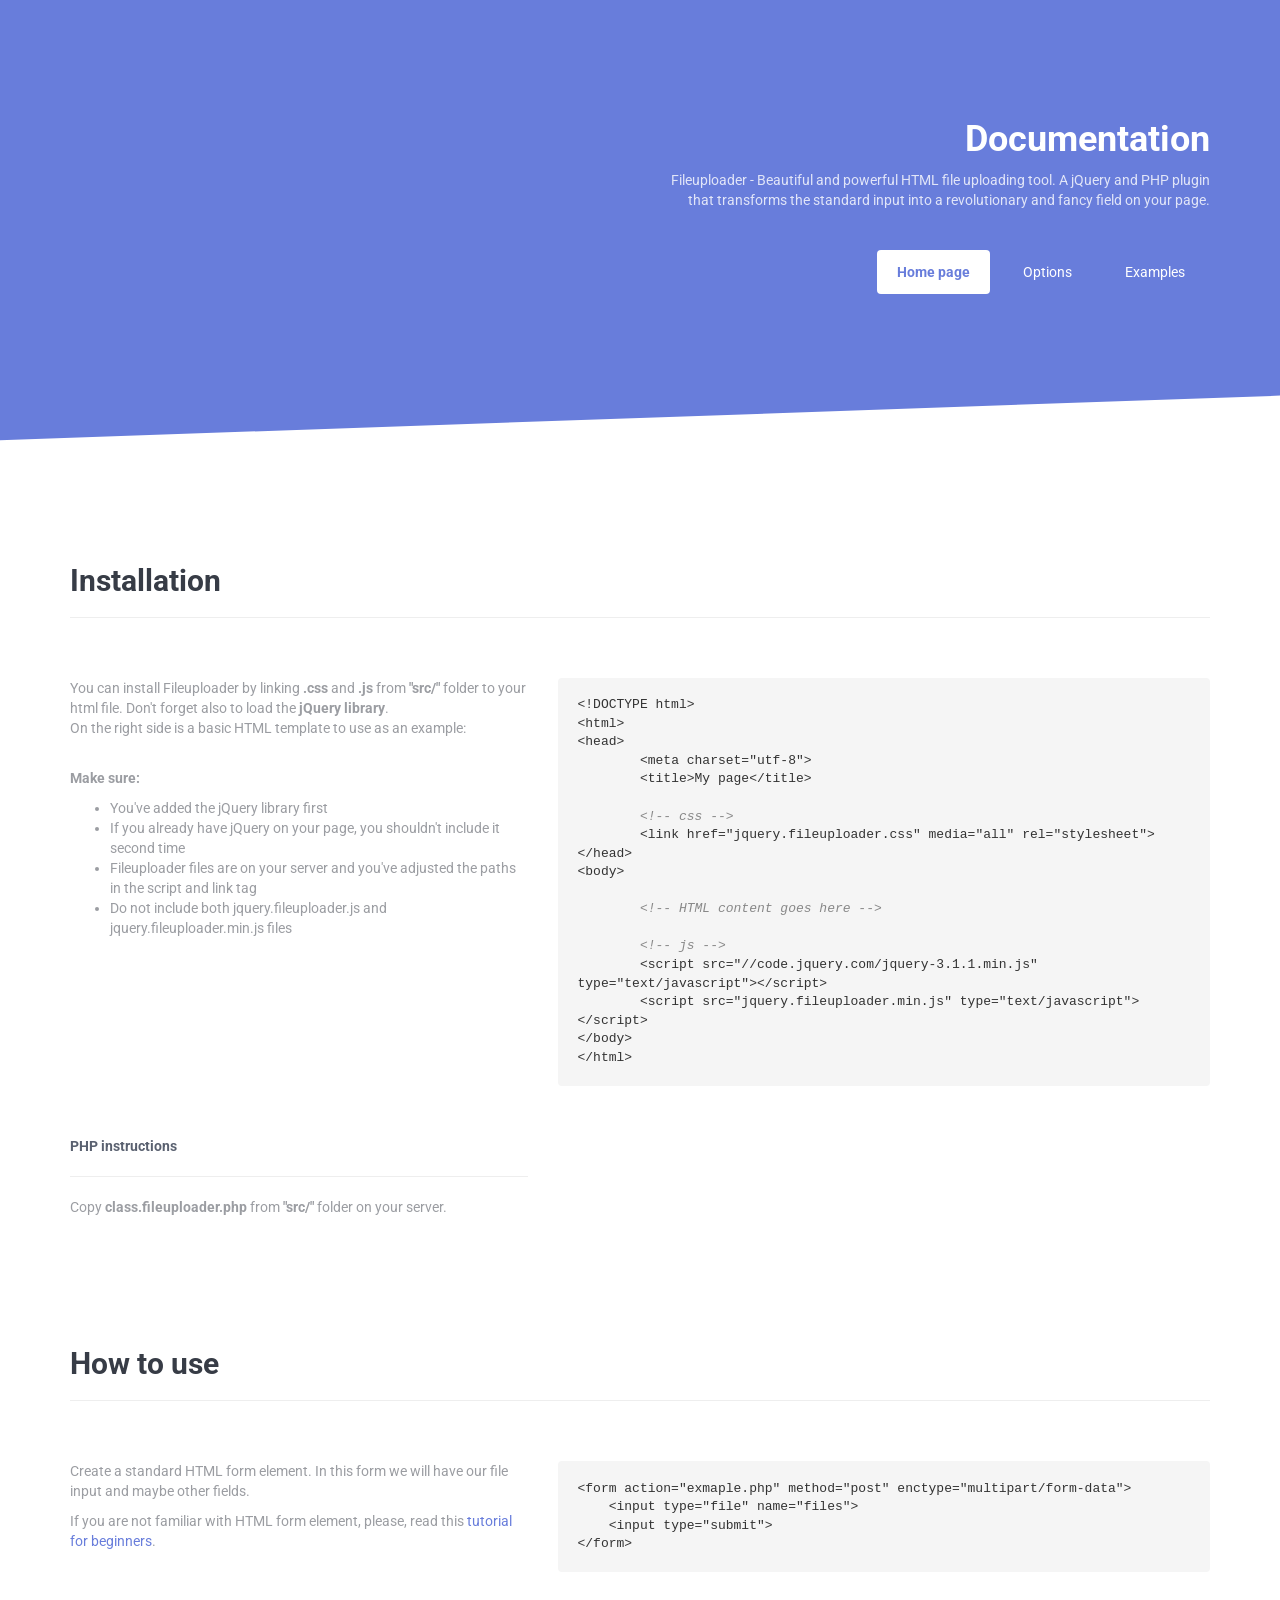
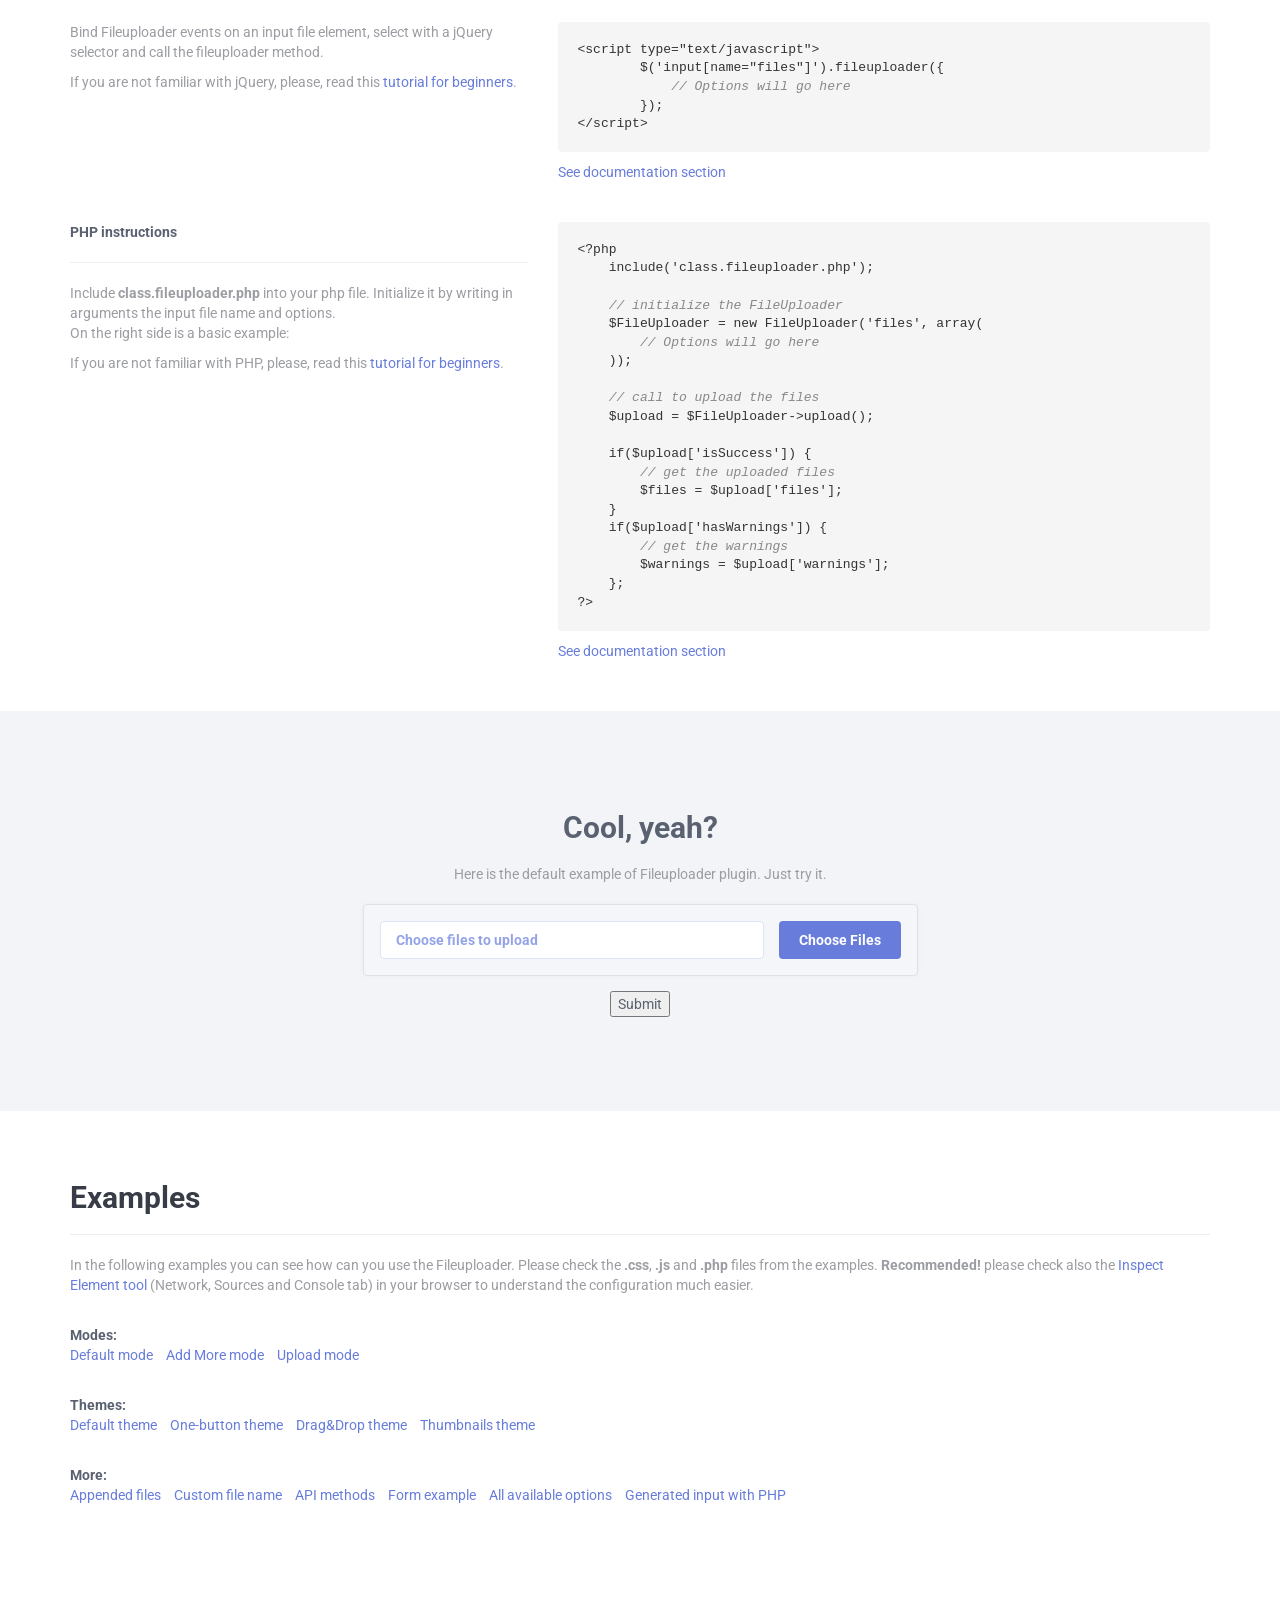
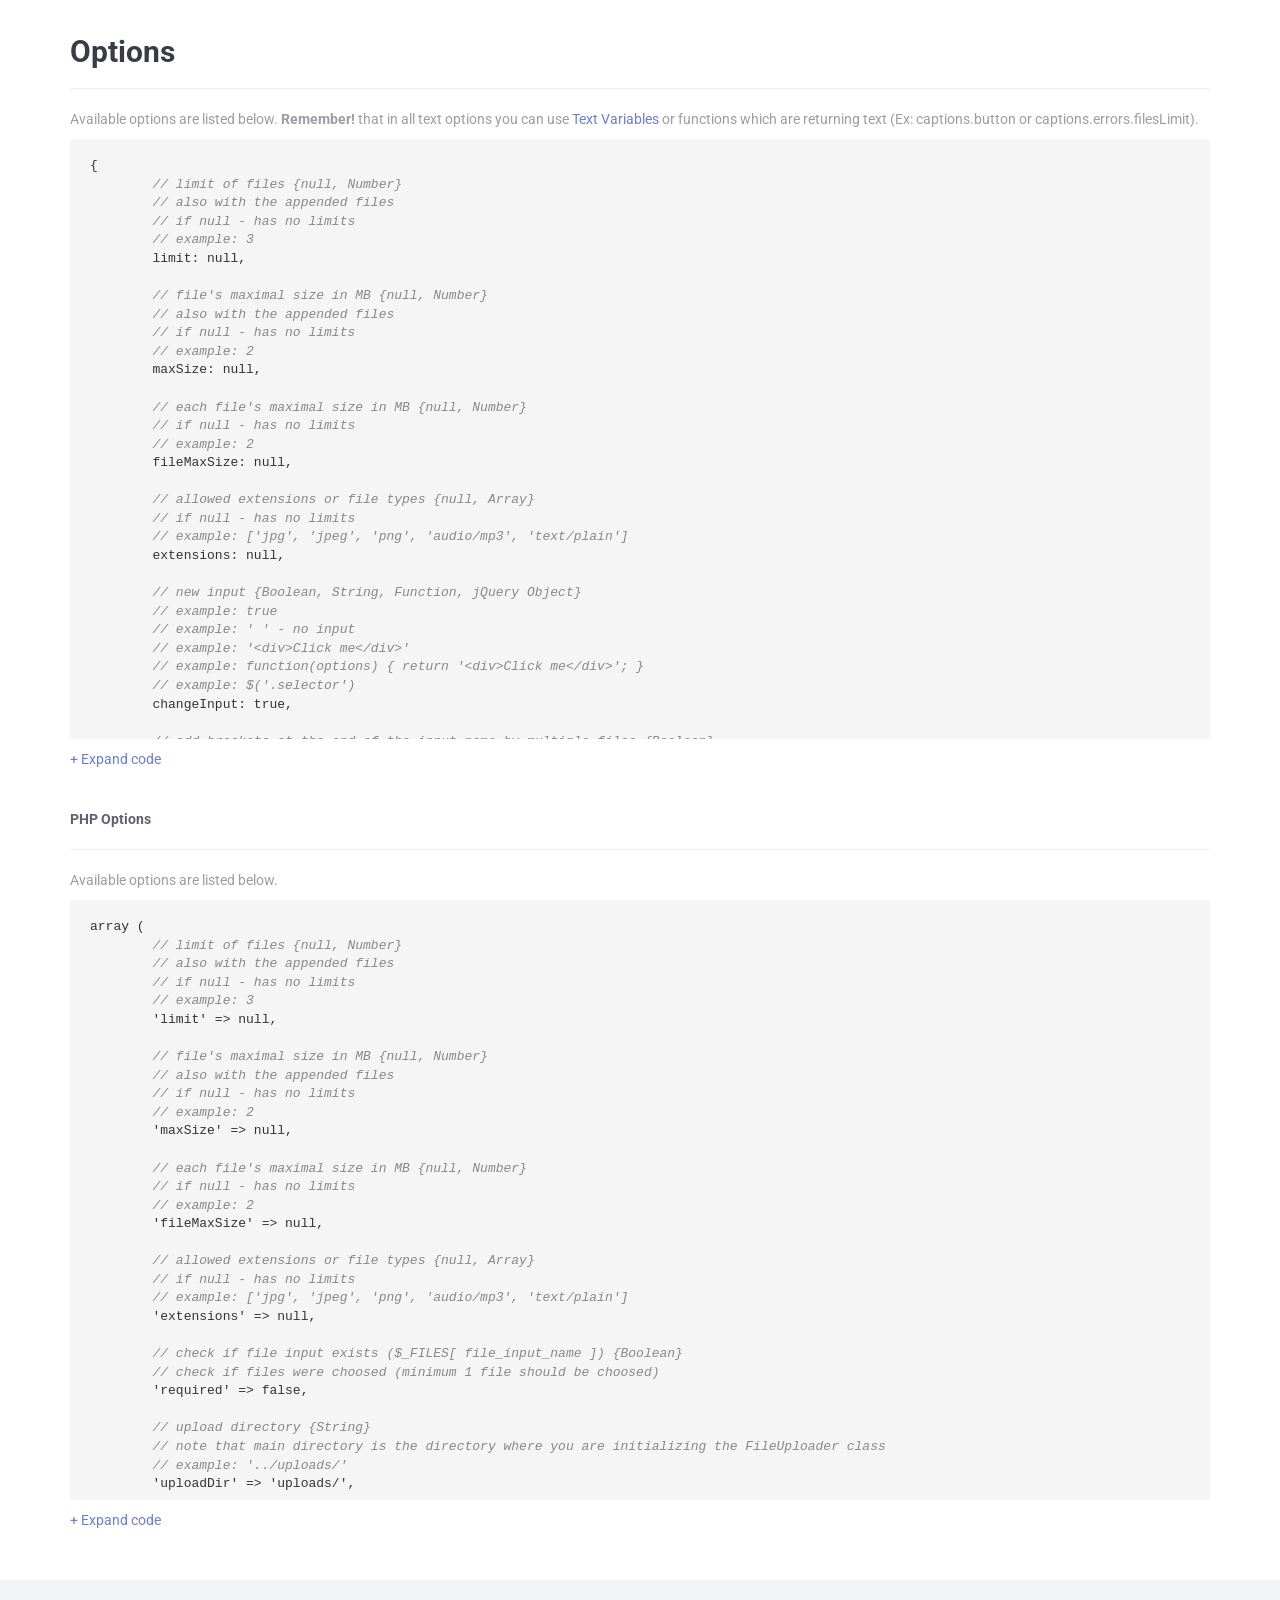
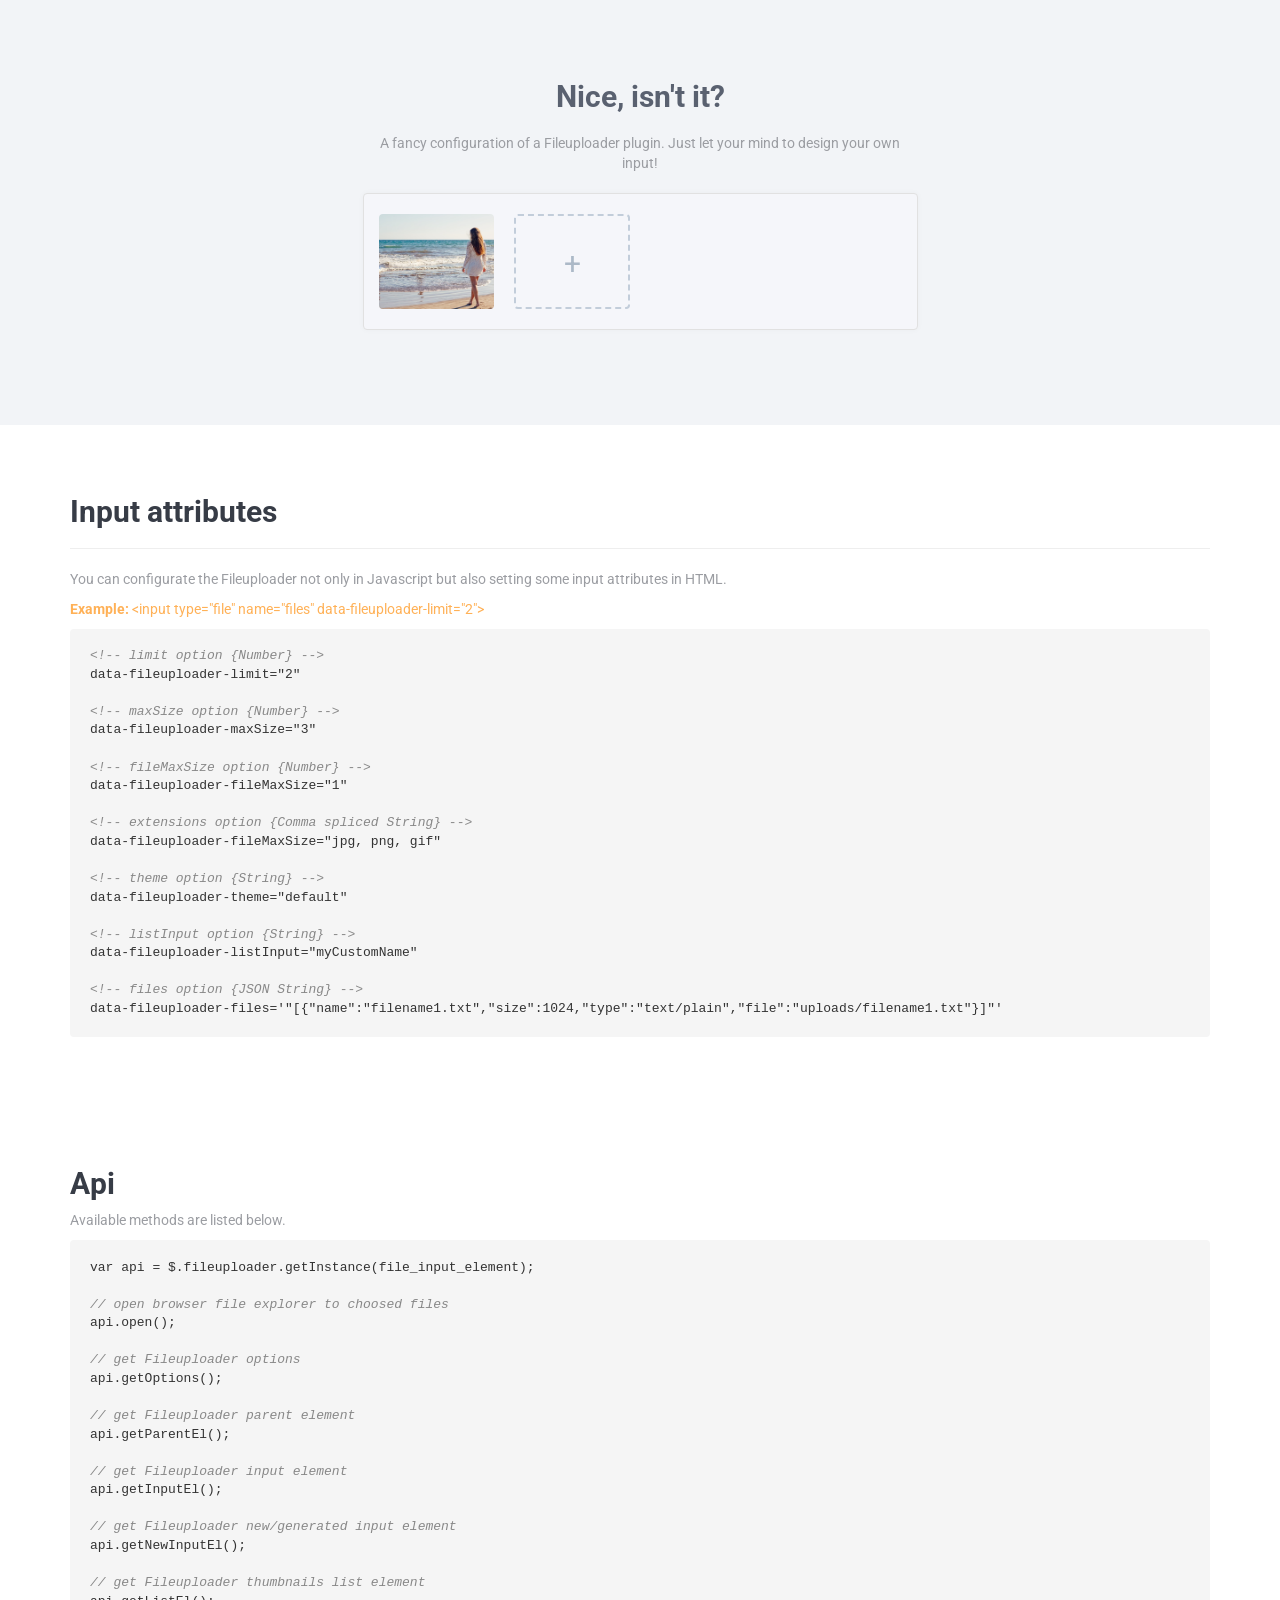
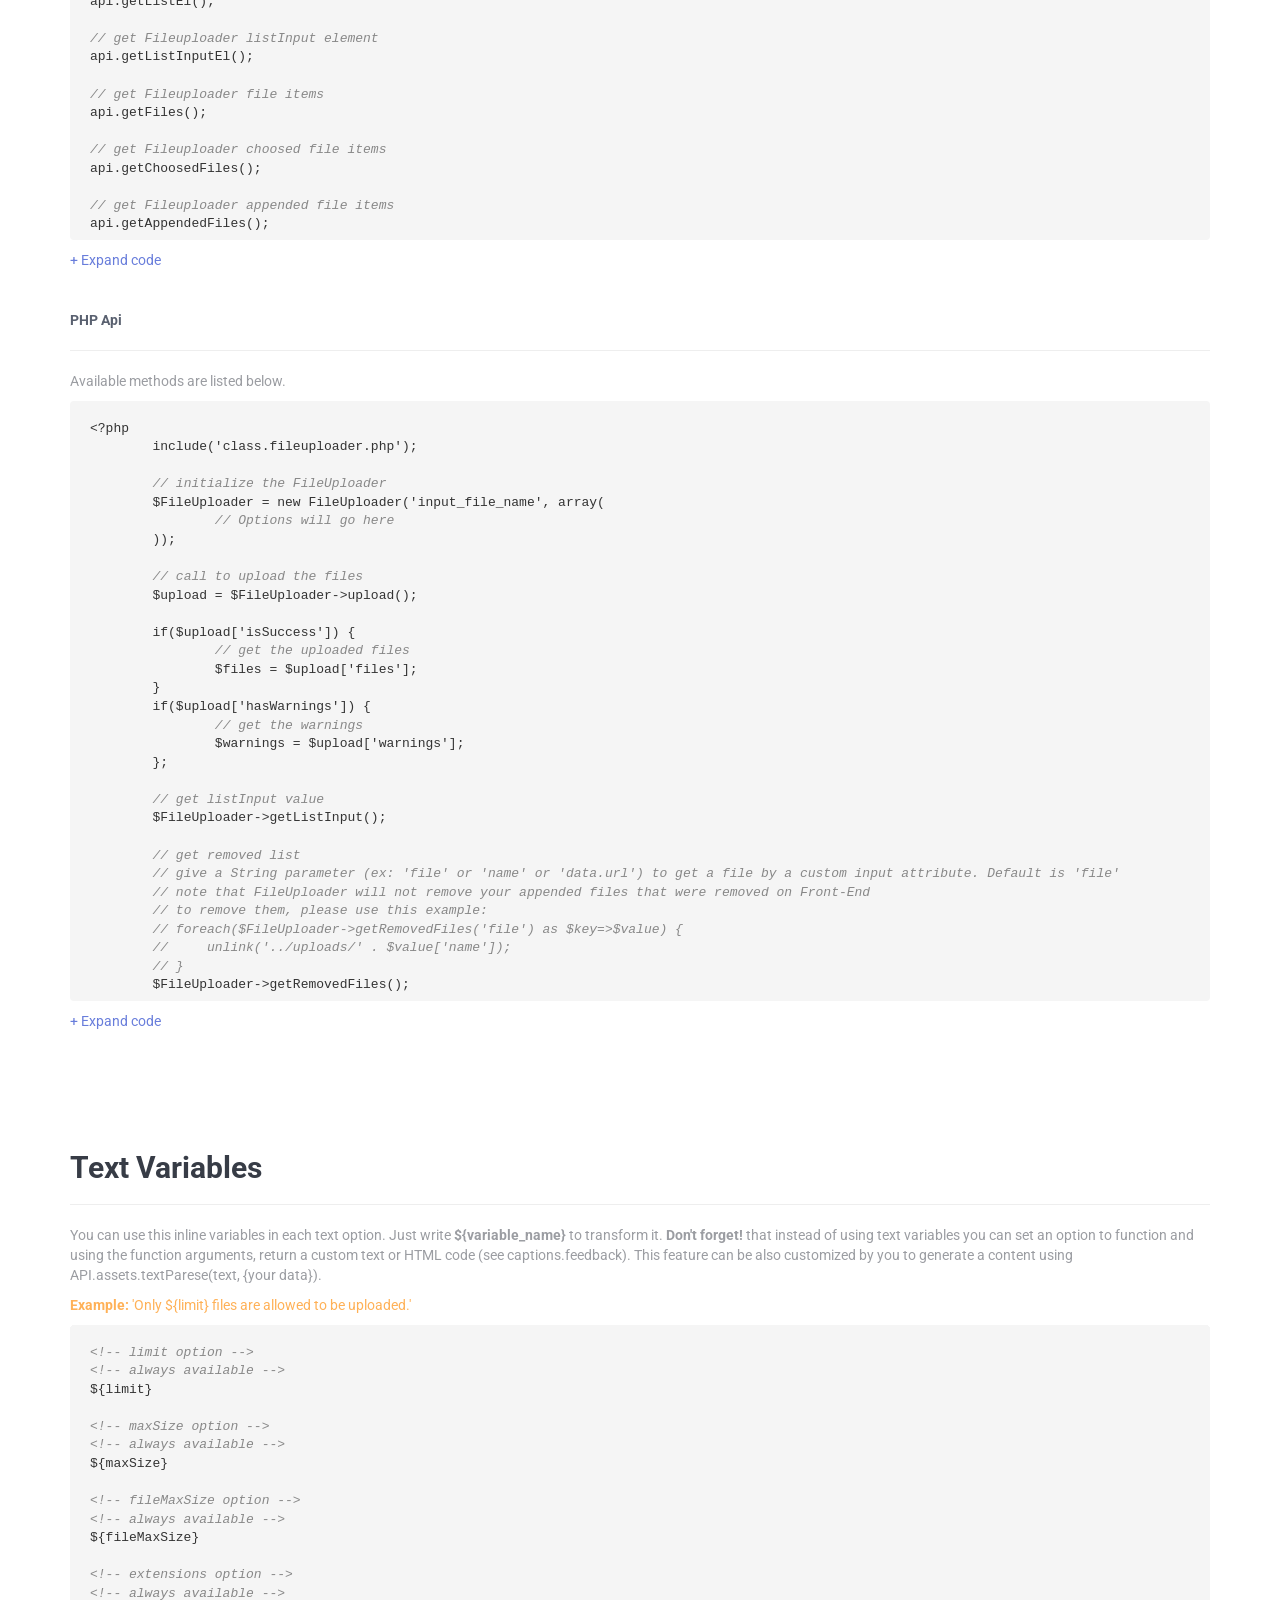
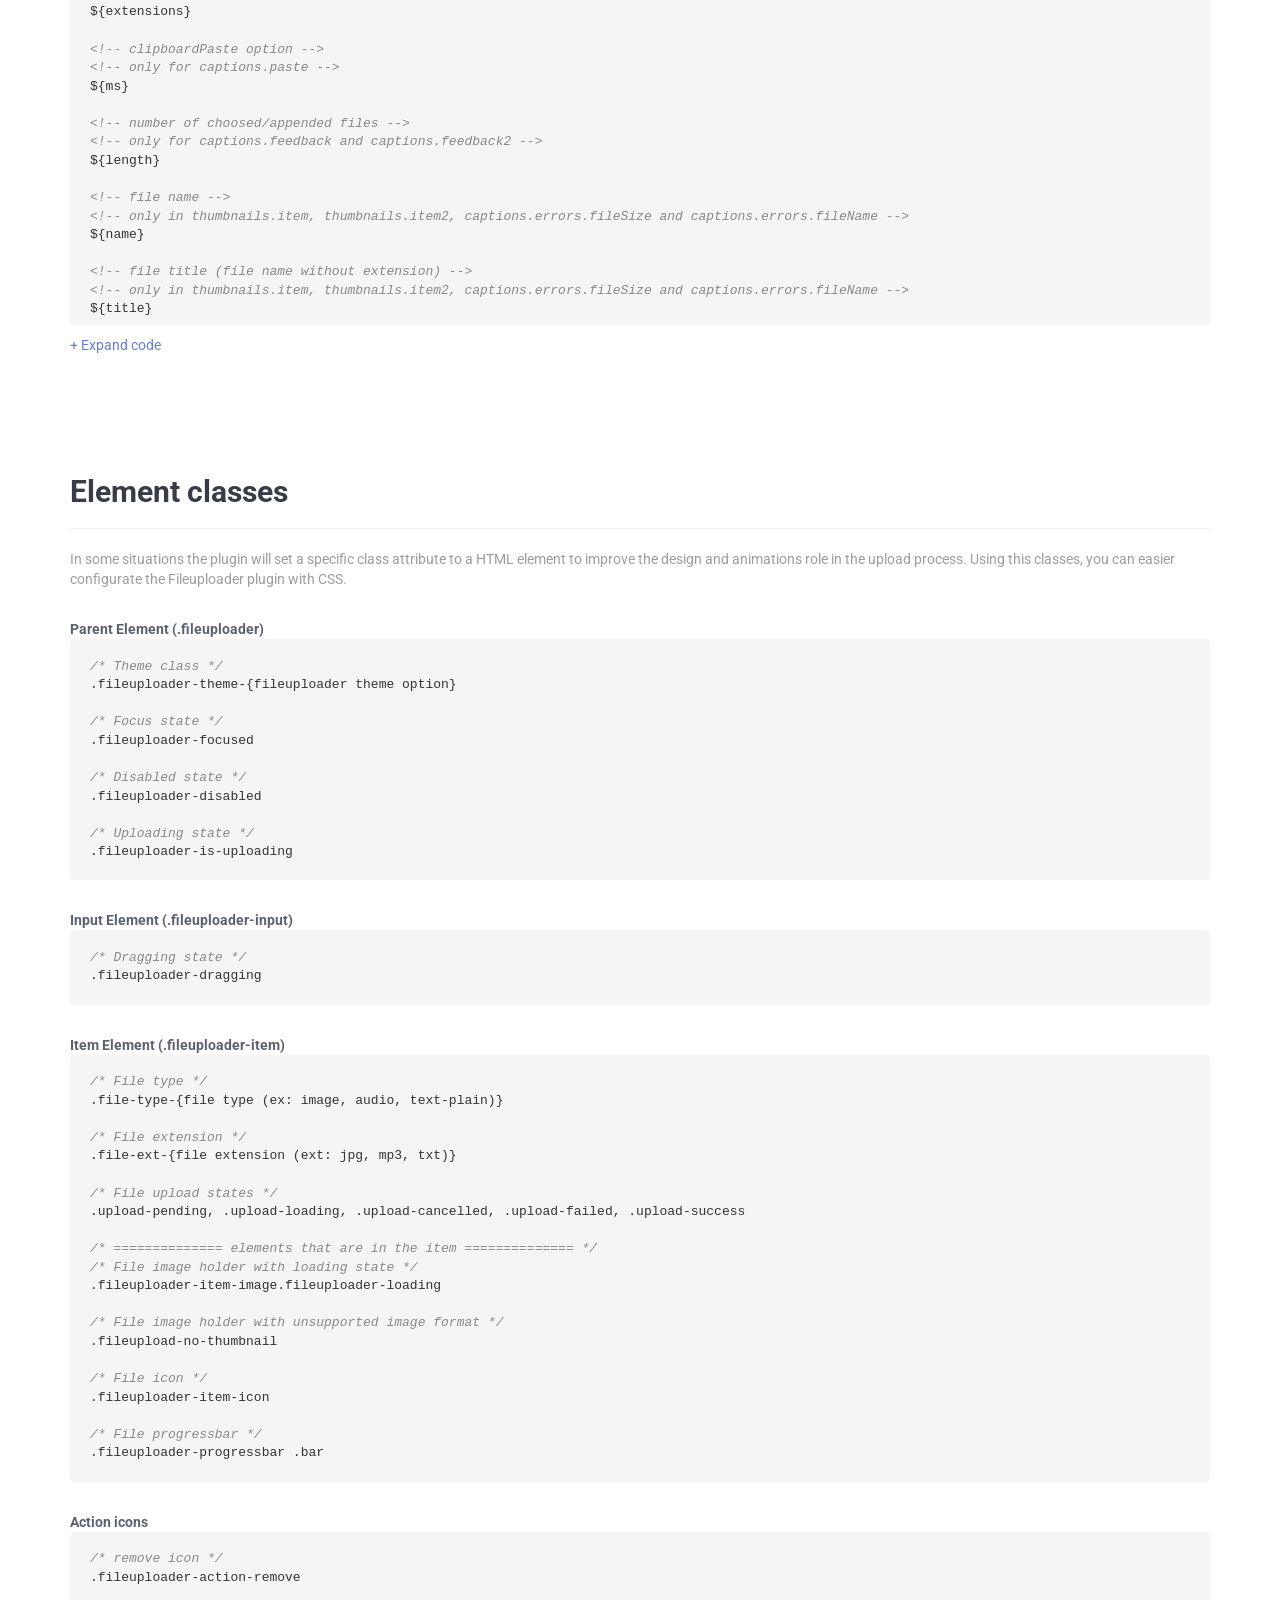
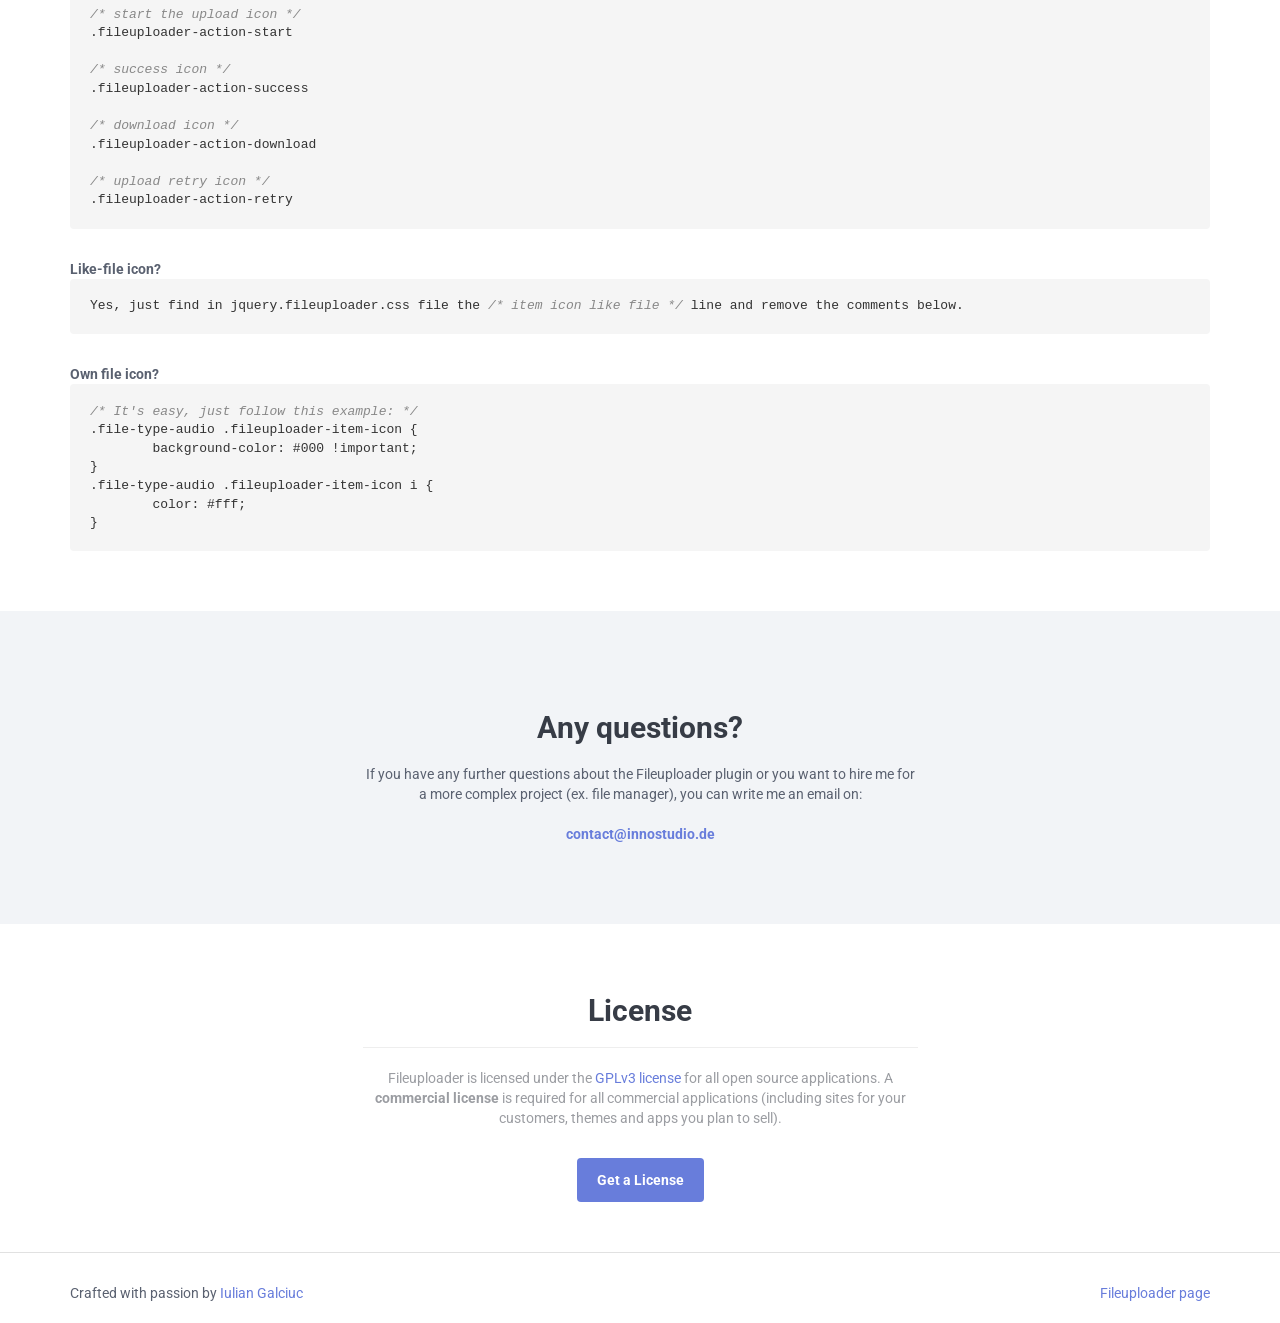
==== documentation.html @ 7d4314e0 "Initial commit v1.0" ====
<!DOCTYPE>
<html lang="en">
	<head>
		<meta http-equiv="Content-Type" content="text/html; charset=utf-8" />
		<title>Documentation - Fileuploader</title>

		<!-- Google Fonts -->
		<link href="https://fonts.googleapis.com/css?family=Roboto:400,700" rel="stylesheet">
		
		<!-- styles -->
        <link rel="stylesheet" href="https://maxcdn.bootstrapcdn.com/bootstrap/3.3.7/css/bootstrap.min.css" integrity="sha384-BVYiiSIFeK1dGmJRAkycuHAHRg32OmUcww7on3RYdg4Va+PmSTsz/K68vbdEjh4u" crossorigin="anonymous">
		<link href="src/jquery.fileuploader.css" media="all" rel="stylesheet">
		<link href="examples/drag-drop/css/jquery.fileuploader-theme-dragdrop.css" media="all" rel="stylesheet">
		<link href="examples/thumbnails/css/jquery.fileuploader-theme-thumbnails.css" media="all" rel="stylesheet">

		<style>
			body {
                font-family: 'Roboto', sans-serif;
				font-size: 14px;
				color: #5a6170;
				background-color: #fff;
			}
			
			a,
			a:visited {
				color: #687ddb;
			}
			a:hover,
			a:focus {
				color: #4d61bb;
			}
			pre {
                border: none;
                padding: 0 20px;
				word-break: break-word;
				max-height: 600px;
            }
			pre i {
				color: #888;
			}
			.text-danger {
				color: #F26175;
			}
			.text-warning {
				color: #FFB157;
			}
            .button,
            .button:visited,
            .button:focus {
                display: inline-block;
                background: #687ddb;
                color: #fff;
                font-weight: bold;
                border-radius: 4px;
                padding: 12px 20px;
                cursor: pointer;
                border: none;
                outline: 0;
                text-decoration: none;
                -webkit-transition: all .2s ease-out;
                transition: all .2s ease-out;
            }
            .button:hover {
                background: #7b90ef;
                color: #fff;
                text-decoration: none;
            }
            .button:active {
                background: #687ddb;
                box-shadow: inset 0 1px 6px rgba(0, 0, 0, 0.1);
            }
            .button.outline,
            .button.outline:focus {
                color: #687ddb;
                background: none;
                font-weight: normal;
            }
            .button.outline:hover {
                color: #7b90ef;
                text-decoration: underline;
            }
            .button.outline:active {
                 box-shadow: none;
            }
            .fileuploader {
                border: 1px solid #e1e1e1;
                box-shadow: 0 0 6px rgba(0,0,0,.03);
            }
            
			/* content */
            .header {
                position: relative;
                text-align: center;
                padding: 100px 0 120px 0;
                margin-bottom: 40px;
                overflow: hidden;
                color: #fff;
            }
            .header .row {
                position: relative;
                z-index: 2;
            }
            .header:after {
                content: '';
                position: absolute;
                top: -100px;
                left: -50px;
                width: 2400px;
                height: 500px;
                transform: rotate(-2deg);
                background: #f4f6f9;
                background: #687ddb;
            }
            .header h1 {
                font-weight: bold;
            }
            .header p {
                color: rgba(255,255,255,0.8);
            }
            .header p a {
                color: #fff;
                text-decoration: underline;
            }
            .header ul.list-inline {
                margin: 40px 0;
            }
            .header .button {
                color: #687ddb;
                background: #fff;
            }
            .header .button.outline {
                color: #fff;
                background: none;
            }
            
            .page-section {
                padding-top: 50px;
				padding-bottom: 50px;
            }
			.page-section .row + .row {
				margin-top: 40px;
			}
            .page-section h2 {
                font-weight: bold;
                color: #373c46;
            }
			.text {
                color: #9b9da2;
            }
			
			.bg-area {
				padding: 80px 0;
				background: #f2f4f7;
			}
			.bg-area h2 {
				font-weight: bold;
			}
			.bg-area p {
				margin: 20px 0;	
			}
			
			.footer {
				padding: 30px 0 20px 0;
                border-top: 1px solid #e1e1e1;
			}
		</style>
	</head>

	<body>
		<div class="header">
			<div class="container">
				<div class="row">
					<div class="col-md-6 col-md-offset-6 text-right">
						<h1>Documentation</h1>
						<p>Fileuploader - Beautiful and powerful HTML file uploading tool. A jQuery and PHP plugin that transforms the standard input into a revolutionary and fancy field on your page.</p>
						<ul class="list-inline">
							<li><a href="http://innostudio.de/fileuploader/" class="button">Home page</a></li>
							<li><a href="#documentation" class="button outline">Options</a></li>
							<li><a href="#examples" class="button outline">Examples</a></li>
						</ul>
					</div>
				</div>
			</div>
		</div>
        
        <!-- installation -->
        <div id="installation" class="container page-section">
            <div class="row">
                <div class="col-md-12">
                    <h2>Installation</h2>
                    <hr>
                </div>
            </div>
            <div class="row">
                <div class="col-md-5">
					<div class="text">
                    	<p>You can install Fileuploader by linking <b>.css</b> and <b>.js</b> from <b>"src/"</b> folder to your html file. Don't forget also to load the <b>jQuery library</b>.<br>On the right side is a basic HTML template to use as an example:</p>
						<br>
						<p><b>Make sure:</b></p>
						<ul>
							<li>You've added the jQuery library first</li>
							<li>If you already have jQuery on your page, you shouldn't include it second time</li>
							<li>Fileuploader files are on your server and you've adjusted the paths in the script and link tag</li>
							<li>Do not include both jquery.fileuploader.js and jquery.fileuploader.min.js files</li>
						</ul>
					</div>
                </div>
                <div class="col-md-7">
                    <pre>
						<code>
&lt;!DOCTYPE html>
&lt;html>
&lt;head>
	&lt;meta charset="utf-8">
  	&lt;title>My page&lt;/title>

	<i>&lt;!-- css --></i>
  	&lt;link href="jquery.fileuploader.css" media="all" rel="stylesheet">
&lt;/head>
&lt;body>

  	<i>&lt;!-- HTML content goes here --></i>

  	<i>&lt;!-- js --></i>
  	&lt;script src="//code.jquery.com/jquery-3.1.1.min.js" type="text/javascript">&lt;/script>
  	&lt;script src="jquery.fileuploader.min.js" type="text/javascript">&lt;/script>
&lt;/body>
&lt;/html></code>
                    </pre>
                </div>
            </div>
			<div class="row">
				<div class="col-md-5">
					<b>PHP instructions</b>
					<hr>
					<div class="text">
						<p>Copy <b>class.fileuploader.php</b> from <b>"src/"</b> folder on your server.</p>
					</div>
				</div>
				<div class="col-md-7">
					
				</div>
			</div>
        </div>
		
		<!-- how to use -->
        <div id="how_to_use" class="container page-section">
            <div class="row">
                <div class="col-md-12">
                    <h2>How to use</h2>
					<hr>
                </div>
            </div>
            <div class="row">
                <div class="col-md-5">
					<div class="text">
						<p>Create a standard HTML form element. In this form we will have our file input and maybe other fields.</p>
						<p>If you are not familiar with HTML form element, please, read this <a href="https://www.w3schools.com/tags/tag_form.asp" class="underlined" target="_blank">tutorial for beginners</a>.</p>
					</div>
				</div>
				<div class="col-md-7">
                    <pre>
						<code>
&lt;form action="exmaple.php" method="post" enctype="multipart/form-data">
    &lt;input type="file" name="files">
    &lt;input type="submit">
&lt;/form></code>
					</pre>
				</div>
			</div>
			<div class="row">
                <div class="col-md-5">
					<div class="text">
						<p>Bind Fileuploader events on an input file element, select with a jQuery selector and call the fileuploader method.</p>
						<p>If you are not familiar with jQuery, please, read this <a href="http://learn.jquery.com/about-jquery/how-jquery-works/" class="underlined" target="_blank">tutorial for beginners</a>.</p>
					</div>
				</div>
				<div class="col-md-7">
                    <pre>
						<code>
&lt;script type="text/javascript">
	$('input[name="files"]').fileuploader({
            <i>// Options will go here</i>
	});
&lt;/script></code>
					</pre>
					<a href="#documentation">See documentation section</a>
				</div>
			</div>
			<div class="row">
				<div class="col-md-5">
                    <b>PHP instructions</b>
                    <hr>
					<div class="text">
						<p>Include <b>class.fileuploader.php</b> into your php file. Initialize it by writing in arguments the input file name and options.<br>On the right side is a basic example:</p>
                        <p>If you are not familiar with PHP, please, read this <a href="http://php.net/manual/en/tutorial.forms.php" class="underlined" target="_blank">tutorial for beginners</a>.</p>
					</div>
				</div>
				<div class="col-md-7">
					<pre>
						<code>
&lt;?php
    include('class.fileuploader.php');
	
    <i>// initialize the FileUploader</i>
    $FileUploader = new FileUploader('files', array(
        <i>// Options will go here</i>
    ));
	
    <i>// call to upload the files</i>
    $upload = $FileUploader->upload();
	
    if($upload['isSuccess']) {
        <i>// get the uploaded files</i>
        $files = $upload['files'];
    }
    if($upload['hasWarnings']) {
        <i>// get the warnings</i>
        $warnings = $upload['warnings'];
    };
?></code>
					</pre>
					<a href="#php-documentation">See documentation section</a>
				</div>
			</div>
		</div>
		
		<div class="bg-area">
			<div class="container">
				<div class="row">
					<div class="col-md-6 col-md-offset-3 text-center">
						<h2>Cool, yeah?</h2>
						<div class="text">
							<p>Here is the default example of Fileuploader plugin. Just try it.</p>
						</div>
                        <form action="examples/default/php/form_upload.php" method="post" enctype="multipart/form-data">
                            <input type="file" name="files" id="fileuploader2">
                            <input type="submit">
                        </form>
					</div>
				</div>
			</div>
		</div>
		
		<!-- examples -->
        <div id="examples" class="container page-section">
            <div class="row">
                <div class="col-md-12">
                    <h2>Examples</h2>
					<hr>
					<div class="text">
						<p>In the following examples you can see how can you use the Fileuploader. Please check the <b>.css</b>, <b>.js</b> and <b>.php</b> files from the examples. <b>Recommended!</b> please check also the <a href="https://www.google.de/search?q=Inspect+Element+tool" target="_blank">Inspect Element tool</a> (Network, Sources and Console tab) in your browser to understand the configuration much easier.</p>
					</div>
					
					<br>
					<b>Modes:</b>
					<ul class="list-inline">
						<li><a href="examples/default/" target="_blank">Default mode</a></li>
						<li><a href="examples/add-more/" target="_blank">Add More mode</a></li>
						<li><a href="examples/drag-drop/" target="_blank">Upload mode</a></li>
					</ul>
					
					<br>
					<b>Themes:</b>
					<ul class="list-inline">
						<li><a href="examples/default/" target="_blank">Default theme</a></li>
						<li><a href="examples/one-button/" target="_blank">One-button theme</a></li>
						<li><a href="examples/drag-drop/" target="_blank">Drag&amp;Drop theme</a></li>
						<li><a href="examples/thumbnails/" target="_blank">Thumbnails theme</a></li>
					</ul>
					
					<br>
					<b>More:</b>
					<ul class="list-inline">
						<li><a href="examples/appended-files/" target="_blank">Appended files</a></li>
						<li><a href="examples/default-upload/" target="_blank">Custom file name</a></li>
						<li><a href="examples/api/" target="_blank">API methods</a></li>
						<li><a href="examples/page-form/" target="_blank">Form example</a></li>
						<li><a href="examples/options/" target="_blank">All available options</a></li>
						<li><a href="examples/php-generated-input/" target="_blank">Generated input with PHP</a></li>
					</ul>
				</div>
			</div>
		</div>
		
		<!-- options -->
		<div id="documentation" class="container page-section">
            <div class="row">
                <div class="col-md-12">
					<h2>Options</h2>
					<hr>
					<div class="text">
						<p>Available options are listed below. <b>Remember!</b> that in all text options you can use <a href="#variables">Text Variables</a> or functions which are returning text (Ex: captions.button or captions.errors.filesLimit).</p>
					</div>
                    <pre>
						<code>
{
	<i>// limit of files {null, Number}</i>
	<i>// also with the appended files</i>
	<i>// if null - has no limits</i>
	<i>// example: 3</i>
	limit: null,
	
	<i>// file's maximal size in MB {null, Number}</i>
	<i>// also with the appended files</i>
	<i>// if null - has no limits</i>
	<i>// example: 2</i>
	maxSize: null,
	
	<i>// each file's maximal size in MB {null, Number}</i>
	<i>// if null - has no limits</i>
	<i>// example: 2</i>
	fileMaxSize: null,
	
	<i>// allowed extensions or file types {null, Array}</i>
	<i>// if null - has no limits</i>
	<i>// example: ['jpg', 'jpeg', 'png', 'audio/mp3', 'text/plain']</i>
	extensions: null,
	
	<i>// new input {Boolean, String, Function, jQuery Object}</i>
	<i>// example: true</i>
	<i>// example: ' ' - no input</i>
	<i>// example: '&lt;div>Click me&lt;/div>'</i>
	<i>// example: function(options) { return '&lt;div>Click me&lt;/div>'; }</i>
	<i>// example: $('.selector')</i>
	changeInput: true,
	
	<i>// add brackets at the end of the input name by multiple files {Boolean}</i>
	<i>// specially for PHP</i>
	inputNameBrackets: true,
	
	<i>// fileuploader theme {null, String}</i>
	<i>// it will be only a class name in fileuploader parent element</i>
	<i>// the class name will be: fileuploader-theme-default</i>
	theme: 'default',
	
	<i>// enable thumbnails for files {null, Object}</i>
	<i>// set on null to disable the thumbnails</i>
	thumbnails: {
		<i>// thumbnails list HTML {String, Function}</i>
		<i>// example: '&lt;ul>&lt;/ul>'</i>
		<i>// example: function(options) { return '&lt;ul>&lt;/ul>'; }</i>
		box: '&lt;div class="fileuploader-items">' +
			  '&lt;ul class="fileuploader-items-list">&lt;/ul>' +
		      '&lt;/div>',
		
		<i>// append thumbnails list to selector {null, String, jQuery Object}</i>
		<i>// example: 'body'</i>
		<i>// example: $('body')</i>
		boxAppendTo: null,
		
		<i>// thumbnails item HTML {String, Function}</i>
		<i>// example: '&lt;li>${name}&lt;/li>'</i>
		<i>// example: function(item) { return '&lt;li>' + item.name + '&lt;/li>'; }</i>
		item: '&lt;li class="fileuploader-item">' +
			   '&lt;div class="columns">' +
			   	'&lt;div class="column-thumbnail">${image}&lt;/div>' +
				'&lt;div class="column-title">' +
				     '&lt;div title="${name}">${name}&lt;/div>' +
				     '&lt;span>${size2}&lt;/span>' +
				'&lt;/div>' +
				'&lt;div class="column-actions">' +
				     '&lt;a class="fileuploader-action fileuploader-action-remove" title="Remove">&lt;i>&lt;/i>&lt;/a>' +
				'&lt;/div>' +
			    '&lt;/div>' +
			    '&lt;div class="progress-bar2">${progressBar}&lt;span>&lt;/span>&lt;/div>' +
			'&lt;/li>',
		
		<i>// thumbnails appended item HTML {String, Function}</i>
		<i>// example: '&lt;li>${name}&lt;/li>'</i>
		<i>// example: function(item) { return '&lt;li>' + item.name + '&lt;/li>'; }</i>
		item2: '&lt;li class="fileuploader-item">' +
			   '&lt;div class="columns">' +
			   	'&lt;a href="${data.url}" target="_blank">' +
				     '&lt;div class="column-thumbnail">${image}&lt;/div>' +
				     '&lt;div class="column-title">' +
				          '&lt;div title="${name}">${name}&lt;/div>' +
				          '&lt;span>${size2}&lt;/span>' +
				     '&lt;/div>' +
				'&lt;/a>' +
				'&lt;div class="column-actions">' +
				     '&lt;a href="${file}" class="fileuploader-action fileuploader-action-download" title="Download" download>&lt;i>&lt;/i>&lt;/a>' +
				     '&lt;a class="fileuploader-action fileuploader-action-remove" title="Remove">&lt;i>&lt;/i>&lt;/a>' +
				'&lt;/div>' +
			    '&lt;/div>' +
			'&lt;/li>',
			
		<i>// insert the thumbnail's item at the beginning of the list? {Boolean}</i>
		itemPrepend: false,
		
		<i>// show a confirmation dialog by removing a file? {Boolean}</i>
		<i>// it will not be shown in upload mode by canceling an upload</i>
		removeConfirmation: true,
		
		<i>// render the image thumbnail? {Boolean}</i>
		<i>// if it will be false, it will generate an icon(you can also hide it with css)</i>
		<i>// if it will be false, you can use the API method (item.renderImage()) to render it (check thumbnails example)</i>
		startImageRenderer: true,
		
		<i>// render the images synchron {Boolean}</i>
		<i>// made to improve the browser speed</i>
		synchronImages: true,
		
		<i>// render the image in a canvas element {Boolea, Object}</i>
		<i>// if it will be true, it will generate an image with the css sizes from the parent element (.column-thumbnail)</i>
		<i>// you can also set the width and the height in the object</i>
		<i>// by default - true</i>
		canvasImage: {
			width: null,
			height: null
		},
		
		<i>// thumbnails selectors</i>
		_selectors: {
			list: '.fileuploader-items-list',
			item: '.fileuploader-item',
			start: '.fileuploader-action-start',
			retry: '.fileuploader-action-retry',
			remove: '.fileuploader-action-remove'
		},
		
		<i>// Callback fired before adding the list element</i>
		beforeShow: function(parentEl, newInputEl, inputEl) {
			<i>// callback will go here</i>
		},
		
		<i>// Callback fired after adding the item element</i>
		onItemShow: function(item, listEl, parentEl, newInputEl, inputEl) {
			<i>// callback will go here</i>
		},
		
		<i>// Callback fired after removing the item element</i>
		<i>// by default we will animate the removing action</i>
		onItemRemove: function(itemEl, listEl, parentEl, newInputEl, inputEl) {
			itemEl.children().animate({'opacity': 0}, 200, function() {
				setTimeout(function() {
					itemEl.slideUp(200, function() {
						itemEl.remove(); 
					});
				}, 100);
			});
		},
		
		<i>// Callback fired after the item image was loaded</i>
		onImageLoaded: function(itemEl, listEl, parentEl, newInputEl, inputEl) {
			<i>// callback will go here</i>
		},
	},
	
	<i>// enable the upload mode {null, Object}</i>
	<i>// each file will be separately uploaded to server</i>
	<i>// if you want to send all files, you don't even need this option. Just use the standard HTML &lt;form> to do this.</i>
	<i>// by default - null</i>
	upload: {
		<i>// upload URL {String}</i>
		url: 'index.php',
		
		<i>// upload data {null, Object}</i>
		<i>// you can also change this Object in beforeSend callback</i>
		<i>// example: { option_1: 'yes', option_2: 'ok' }</i>
		data: null,
		
		<i>// upload type {String}</i>
		<i>// for more details http://api.jquery.com/jquery.ajax/</i>
		type: 'POST',
		
		<i>// upload enctype {String}</i>
		<i>// for more details http://api.jquery.com/jquery.ajax/</i>
		enctype: 'multipart/form-data',
		
		<i>// auto-start file uploading {Boolean}</i>
		<i>// if it will be false, you can use the API methods to start it (check options example)</i>
		start: false,
		
		<i>// upload the files synchron {Boolean}</i>
		synchron: true,
		
		<i>// Callback fired before uploading a file</i>
		<i>// by returning false, you can prevent the upload</i>
		beforeSend: function(item, listEl, parentEl, newInputEl, inputEl) {
			<i>// example:</i>
			<i>// here you can extend the uploading data</i>
			item.upload.data.new_data_attribute = 'nice';

			return true;
		},
		
		<i>// Callback fired if the uploading succeeds</i>
		<i>// by default we will add a success icon and fadeOut the progressbar</i>
		onSuccess: function(data, item, listEl, parentEl, newInputEl, inputEl, textStatus, jqXHR) {
			item.html.find('.column-actions').append(
				'&lt;a class="fileuploader-action fileuploader-action-remove fileuploader-action-success" title="Remove">&lt;i>&lt;/i>&lt;/a>'
			);

			setTimeout(function() {
				item.html.find('.progress-bar2').fadeOut(400);
			}, 400);
		},
		
		<i>// Callback fired if the uploading failed</i>
		<i>// by default we will set the progressbar to 0% and if it wasn't cancelled, we will add a retry button</i>
		onError: function(item, listEl, parentEl, newInputEl, inputEl, jqXHR, textStatus, errorThrown) {
			var progressBar = item.html.find('.progress-bar2');

			if(progressBar.length > 0) {
				progressBar.find('span').html(0 + "%");
				progressBar.find('.fileuploader-progressbar .bar').width(0 + "%");
				item.html.find('.progress-bar2').fadeOut(400);
			}

			item.upload.status != 'cancelled' && item.html.find('.fileuploader-action-retry').length == 0 ? item.html.find('.column-actions').prepend(
				'&lt;a class="fileuploader-action fileuploader-action-retry" title="Retry">&lt;i>&lt;/i>&lt;/a>'
			) : null;
		},
		
		<i>// Callback fired while uploading the file</i>
		<i>// by default we will set the progressbar width and percentage</i>
		<i>// data = {
			loaded: ...,
			loadedInFormat: ...,
			total: ...,
			totalInFormat: ...,
			percentage: ...,
			secondsElapsed: ...,
			secondsElapsedInFormat:...,
			bytesPerSecond: ...,
			bytesPerSecondInFormat: ...,
			remainingBytes: ...,
			remainingBytesInFormat: ...,
			secondsRemaining: ...,
			secondsRemainingInFormat: ...
		}</i>
		onProgress: function(data, item, listEl, parentEl, newInputEl, inputEl) {
			var progressBar = item.html.find('.progress-bar2');

			if(progressBar.length > 0) {
				progressBar.show();
				progressBar.find('span').html(data.percentage + "%");
				progressBar.find('.fileuploader-progressbar .bar').width(data.percentage + "%");
			}
		},
		
		<i>// Callback fired after all files were uploaded</i>
		onComplete: function(listEl, parentEl, newInputEl, inputEl, jqXHR, textStatus) {
			<i>// callback will go here</i>
		},
	},
	
	<i>// enable the drag&amp;drop feature {Boolean, Object}</i>
	<i>// this feature is available only in upload mode</i>
	<i>// by default - true</i>
	dragDrop: {
		<i>// set drag&amp;drop container {null, String, jQuery Object}</i>
		<i>// example: 'body'</i>
		<i>// example: $('body')</i>
		container: null,
		
		<i>// Callback fired on entering with dragged files the drop container</i>
		onDragEnter: function(event, listEl, parentEl, newInputEl, inputEl) {
			<i>// callback will go here</i>
		},
		
		<i>// Callback fired on leaving with dragged files the drop container</i>
		onDragLeave: function(event, listEl, parentEl, newInputEl, inputEl) {
			<i>// callback will go here</i>
		},
		
		<i>// Callback fired on dropping the dragged files in drop container</i>
		onDrop: function(event, listEl, parentEl, newInputEl, inputEl) {
			<i>// callback will go here</i>
		},

	},
	
	<i>// enable the addMore mode {Boolean}</i>
	<i>// choose more files from different folders; can be used in the standard HTML &lt;form></i>
	addMore: false,
	
	<i>// appended files {null, Array of Objects}</i>
	<i>// useful for REST API in javascript</i>
	<i>// please follow this structure for each file:</i>
	<i>{
		name: 'filename1.txt',
		size: 1024,
		type: 'text/plain',
		file: 'uploads/filename1.txt',
		data: {
			url: 'http://your_link.com/',
			another_attribute: 'ok',
			you_can_use_it_later: 'hehe',
			also_in_templates: 'perfect'
		}
	}</i>
	files: null,
	
	<i>// upload an image from clipboard {Boolean, Number in ms}</i>
	<i>// the input should be completely into view by pasting</i>
	<i>// this feature is available only in upload mode</i>
	<i>// compatible only for Chrome</i>
	clipboardPaste: 2000,
	
	<i>// input with the listed files {Boolean, String}</i>
	<i>// this list is an input[type="hidden"]</i>
	<i>// this list will be generated from each choosed/appended file name in a JSON format. You can use the onListInput callback to mainpulate this list</i>
	<i>// files in this list that are "0://file_name.ext" are showing to PHP that they are choosed and should be uploaded</i>
	<i>// if you've appended some files on the server-side, PHP will check if each appended file is in this list, if not, PHP will set it as removed. Also, it is very important if you have appended files</i>
	<i>// example: true</i>
	<i>// example: 'custom_listInput_name'</i>
	listInput: true,
	
	<i>// enable API methods {Boolean}</i>
	<i>// if it will be true, you can use API methods like writing this code:</i>
	<i>// var api = $.fileuploader.getInstance(input_element); (check api example to see all available methods)</i>
	enableApi: false,
	
	<i>// standard input events {null, Object}</i>
	<i>// bind standard Javascript input events</i>
	<i>// example: {
		click: function(event) {
			// input was clicked
		}
	}</i>
	listeners: null,
	
	<i>// Callback fired when fileuploader is not supported in your browser</i>
	onSupportError: function(parentEl, inputEl) {
		<i>// callback will go here</i>
	},
	
	<i>// Callback fired before rendering the fileuploader elements</i>
	<i>// by returning false, you will prevent the rendering</i>
	beforeRender: function(parentEl, inputEl) {
		<i>// callback will go here</i>
		
		return true;
	},
	
	<i>// Callback fired after rendering the fileuploader elements</i>
	afterRender: function(listEl, parentEl, newInputEl, inputEl) {
		<i>// callback will go here</i>
	},
	
	<i>// Callback fired after selecting the files from computer but only before processing them</i>
	<i>// by returning false, you will prevent the processing of the files but they will remain in the input</i>
	beforeSelect: function(files, listEl, parentEl, newInputEl, inputEl) {
		<i>// callback will go here</i>
		
		return true;
	},
	
	<i>// Callback fired on checking for warnings the choosed files</i>
	<i>// by returning false, you will prevent the files from adding/uploading</i>
	onFilesCheck: function(files, options, listEl, parentEl, newInputEl, inputEl) {
		<i>// callback will go here</i>
		
		return true;
	},
	
	<i>// Callback fired on selecting and processing a file</i>
	onSelect: function(item, listEl, parentEl, newInputEl, inputEl) {
		<i>// callback will go here</i>
	},
	
	<i>// Callback fired after selecting and processing of all files</i>
	afterSelect: function(listEl, parentEl, newInputEl, inputEl) {
		<i>// callback will go here</i>
	},
	
	<i>// Callback fired after generating a list input. Needs to return an array!</i>
	<i>// by default - null</i>
	onListInput: function(fileList, listInputEl, listEl, parentEl, newInputEl, inputEl) {
		var list = [];

		$.each(fileList, function(index, value) {
			list.push(value.name);
		});

		return list;
	},
	
	<i>// Callback fired after deleting a file</i>
	<i>// by returning false, you can prevent a file from removing</i>
	onRemove: function(item, listEl, parentEl, newInputEl, inputEl) {
		<i>// callback will go here</i>
		
		return true;
	},
	
	<i>// Callback fired when fileuploader has no files</i>
	onEmpty: function(listEl, parentEl, newInputEl, inputEl) {
		<i>// callback will go here</i>
	},
	
	<i>// dialogs</i>
	<i>// made to let you customizing the standard Javascript dialogs</i>
	<i>// this dialogs are used by showing a file warning or confirming a file removing</i>
	dialogs: {
	
		<i>// alert dialog</i>
		alert: function(text) {
			return alert(text);
		},
		
		<i>// confirm dialog</i>
		confirm: function(text, callback) {
			confirm(text) ? callback() : null;
		}
	},
	
	<i>// captions</i>
	captions: {
		button: function(options) { return 'Choose ' + (options.limit == 1 ? 'File' : 'Files'); },
		feedback: function(options) { return 'Choose ' + (options.limit == 1 ? 'file' : 'files') + ' to upload'; },
		feedback2: function(options) { return options.length + ' ' + (options.length > 1 ? ' files were' : ' file was') + ' chosen'; },
		drop: 'Drop the files here to Upload',
		paste: '&lt;div class="fileuploader-pending-loader">&lt;div class="left-half" style="animation-duration: ${ms}s">&lt;/div>&lt;div class="spinner" style="animation-duration: ${ms}s">&lt;/div>&lt;div class="right-half" style="animation-duration: ${ms}s">&lt;/div>&lt;/div> Pasting a file, click here to cancel.',
		removeConfirmation: 'Are you sure you want to remove this file?',
		errors: {
			filesLimit: 'Only ${limit} files are allowed to be uploaded.',
			filesType: 'Only ${extensions} files are allowed to be uploaded.',
			fileSize: '${name} is too large! Please choose a file up to ${fileMaxSize}MB.',
			filesSizeAll: 'Files that you choosed are too large! Please upload files up to ${maxSize} MB.',
			fileName: 'File with the name ${name} is already selected.',
			folderUpload: 'You are not allowed to upload folders.'
		}
	}
}</code>
					</pre>
					<a href="javascript:;" class="expand-pre">+ Expand code</a>
				</div>
			</div>
			<div id="php-documentation" class="row">
                <div class="col-md-12">
					<b>PHP Options</b>
					<hr>
					<div class="text">
						<p>Available options are listed below.</p>
					</div>
                    <pre>
						<code>
array (
	<i>// limit of files {null, Number}</i>
	<i>// also with the appended files</i>
	<i>// if null - has no limits</i>
	<i>// example: 3</i>
	'limit' => null,
	
	<i>// file's maximal size in MB {null, Number}</i>
	<i>// also with the appended files</i>
	<i>// if null - has no limits</i>
	<i>// example: 2</i>
	'maxSize' => null,
	
	<i>// each file's maximal size in MB {null, Number}</i>
	<i>// if null - has no limits</i>
	<i>// example: 2</i>
	'fileMaxSize' => null,
	
	<i>// allowed extensions or file types {null, Array}</i>
	<i>// if null - has no limits</i>
	<i>// example: ['jpg', 'jpeg', 'png', 'audio/mp3', 'text/plain']</i>
	'extensions' => null,
	
	<i>// check if file input exists ($_FILES[ file_input_name ]) {Boolean}</i>
	<i>// check if files were choosed (minimum 1 file should be choosed)</i>
	'required' => false,
	
	<i>// upload directory {String}</i>
	<i>// note that main directory is the directory where you are initializing the FileUploader class</i>
	<i>// example: '../uploads/'</i>
	'uploadDir' => 'uploads/',
	
	<i>// file title {String, Array}</i>
	<i>// example: 'name' - original file name</i>
	<i>// example: 'auto' - random text from 12 letters</i>
	<i>// example: 'my_custom_filename' - custom file name</i>
	<i>// example: 'my_custom_filename_{random}' - my_custom_filename_(+ random text from 12 letters)</i>
	<i>// '{random} {file_name} {file_size} {timestamp} {date} {extension}' - variables that can be used to generate a new file name</i>
	<i>// example: array('auto', 24) - [0] is a string as in the examples above, [1] is the length of the random string</i>
	'title' => 'name',
	
	<i>// replace the file with the same name? {Boolean}</i>
	<i>// if it will be false - will automatically generate a new file name with (1,2,3...) at the end of the file name</i>
	'replace' => false,
	
	<i>// input with the listed files {Boolean, String}</i>
	<i>// this list is an input[type="hidden"]</i>
	<i>// this list is important to check which files shouldn't be uploaded or need to be removed</i>
	<i>// example: true</i>
	<i>// example: 'custom_listInput_name'</i>
	'listInput' => true,
	
	<i>// appended files {null, Array with arrays}</i>
	<i>// it is important to declare them if you want to check the right limit and maxSize options; by appended files; by generating an input</i>
	<i>// please follow this structure for each file:</i>
	<i>array(
		"name" => 'filename1.txt',
		"type" => FileUploader::mime_content_type('uploads/filename1.txt'),
		"size" => filesize('uploads/filename1.txt'),
		"file" => 'uploads/filename1.txt',
		"data" => array(
			"url" => 'http://localhost/example/uploads/filename1.txt',
			"another_attribute" => "ok"
		)
	)</i>
	'files' => null
)</code>
					</pre>
					<a href="javascript:;" class="expand-pre">+ Expand code</a>
				</div>
			</div>
		</div>
		
		<div class="bg-area">
			<div class="container">
				<div class="row">
					<div class="col-md-6 col-md-offset-3 text-center">
						<h2>Nice, isn't it?</h2>
						<div class="text">
							<p>A fancy configuration of a Fileuploader plugin. Just let your mind to design your own input!</p>
						</div>
						<input type="file" name="files" id="fileuploader3">
					</div>
				</div>
			</div>
		</div>
		
		<!-- attributes -->
		<div id="attributes" class="container page-section">
            <div class="row">
                <div class="col-md-12">
					<h2>Input attributes</h2>
					<hr>
					<div class="text">
						<p>You can configurate the Fileuploader not only in Javascript but also setting some input attributes in HTML.</p>
						<p class="text-warning"><b>Example:</b> &lt;input type="file" name="files" data-fileuploader-limit="2"></p>
					</div>
                    <pre style="max-height: none;">
						<code>
<i>&lt;!-- limit option {Number} --></i>
data-fileuploader-limit="2"

<i>&lt;!-- maxSize option {Number} --></i>
data-fileuploader-maxSize="3"

<i>&lt;!-- fileMaxSize option {Number} --></i>
data-fileuploader-fileMaxSize="1"

<i>&lt;!-- extensions option {Comma spliced String} --></i>
data-fileuploader-fileMaxSize="jpg, png, gif"

<i>&lt;!-- theme option {String} --></i>
data-fileuploader-theme="default"

<i>&lt;!-- listInput option {String} --></i>
data-fileuploader-listInput="myCustomName"

<i>&lt;!-- files option {JSON String} --></i>
data-fileuploader-files='"[{"name":"filename1.txt","size":1024,"type":"text/plain","file":"uploads/filename1.txt"}]"'</code>
					</pre>
				</div>
			</div>
		</div>
		
		<!-- api -->
		<div id="api" class="container page-section">
            <div class="row">
                <div class="col-md-12">
					<h2>Api</h2>
					<div class="text">
						<p>Available methods are listed below.</p>
					</div>
                    <pre>
						<code>
var api = $.fileuploader.getInstance(file_input_element);

<i>// open browser file explorer to choosed files</i>
api.open();

<i>// get Fileuploader options</i>
api.getOptions();

<i>// get Fileuploader parent element</i>
api.getParentEl();

<i>// get Fileuploader input element</i>
api.getInputEl();

<i>// get Fileuploader new/generated input element</i>
api.getNewInputEl();

<i>// get Fileuploader thumbnails list element</i>
api.getListEl();

<i>// get Fileuploader listInput element</i>
api.getListInputEl();

<i>// get Fileuploader file items</i>
api.getFiles();

<i>// get Fileuploader choosed file items</i>
api.getChoosedFiles();

<i>// get Fileuploader appended file items</i>
api.getAppendedFiles();

<i>// get Fileuploader uploaded file items</i>
api.getUploadedFiles();

<i>// get Fileuploader list of files using custom key</i>
api.getFileList(toJSON, customItemKey);

<i>// set Fileuploader option</i>
api.setOption(key, value);

<i>// get an Fileuploader item data by giving an item HTML element</i>
api.findFile(itemHtmlElement);

<i>// append file (Object) / files(Array with Objects)</i>
api.append(file);

<i>// remove an item by giving an item Object or item HTML element</i>
api.remove(item);

<i>// reset the Fileuploader input</i>
api.reset();

<i>// disable Fileuploader input</i>
api.disable(also_lock_item_remove_startUpload_retry_action);

<i>// enable Fileuploader input</i>
api.enable();

<i>// return true if there are no files</i>
api.isEmpty();

<i>// return true if the input is disabled</i>
api.isDisabled();

<i>// return true if the input is rendered</i>
api.isRendered();

<i>// return the plugin mode ('default', 'addMore', 'upload')</i>
api.getPluginMode();

<i>// generate a text with variables</i>
api.assets.textParse(myText, myObjectWithVariables);

<i>// destroy Fileuploader</i>
api.destroy();
						</code>
					</pre>
					<a href="javascript:;" class="expand-pre">+ Expand code</a>
				</div>
			</div>
			<div id="php-documentation" class="row">
                <div class="col-md-12">
					<b>PHP Api</b>
					<hr>
					<div class="text">
						<p>Available methods are listed below.</p>
					</div>
                    <pre>
						<code>
&lt;?php
	include('class.fileuploader.php');

	<i>// initialize the FileUploader</i>
	$FileUploader = new FileUploader('input_file_name', array(
		<i>// Options will go here</i>
	));

	<i>// call to upload the files</i>
	$upload = $FileUploader->upload();

	if($upload['isSuccess']) {
		<i>// get the uploaded files</i>
		$files = $upload['files'];
	}
	if($upload['hasWarnings']) {
		<i>// get the warnings</i>
		$warnings = $upload['warnings'];
	};

	<i>// get listInput value</i>
	$FileUploader->getListInput();

        <i>// get removed list</i>
        <i>// give a String parameter (ex: 'file' or 'name' or 'data.url') to get a file by a custom input attribute. Default is 'file'</i>
        <i>// note that FileUploader will not remove your appended files that were removed on Front-End</i>
        <i>// to remove them, please use this example: </i>
        <i>// foreach($FileUploader->getRemovedFiles('file') as $key=>$value) {</i>
        <i>//     unlink('../uploads/' . $value['name']);</i>
        <i>// }</i>
	$FileUploader->getRemovedFiles();

	<i>// get the list of the files</i>
	<i>// without parameter it will return an array with appended and uploaded files</i>
	<i>// give a String parameter (ex: 'file' or 'name' or 'data.url') to generate a custom input list of the files</i>
	<i>// example: you can store the files in the MySQL using this function</i>
	<i>// $myFilesForSql = implode('|', $FileUploader->getFileList('name'));</i>
	<i>// $myFilesForSql = json_encode($FileUploader->getFileList('name'));</i>
	$FileUploader->getFileList();

	<i>// get the HTML generated input</i>
	$FileUploader->generateInput();
?></code>
					</pre>
					<a href="javascript:;" class="expand-pre">+ Expand code</a>
				</div>
			</div>
		</div>
		
		<!-- variables -->
		<div id="variables" class="container page-section">
            <div class="row">
                <div class="col-md-12">
					<h2>Text Variables</h2>
					<hr>
					<div class="text">
						<p>You can use this inline variables in each text option. Just write <b>${variable_name}</b> to transform it. <b>Don't forget!</b> that instead of using text variables you can set an option to function and using the function arguments, return a custom text or HTML code (see captions.feedback). This feature can be also customized by you to generate a content using API.assets.textParese(text, {your data}).</p>
						<p class="text-warning"><b>Example:</b> 'Only ${limit} files are allowed to be uploaded.'</p>
					</div>
                    <pre>
						<code>
<i>&lt;!-- limit option --></i>
<i>&lt;!-- always available --></i>
${limit}

<i>&lt;!-- maxSize option --></i>
<i>&lt;!-- always available --></i>
${maxSize}

<i>&lt;!-- fileMaxSize option --></i>
<i>&lt;!-- always available --></i>
${fileMaxSize}

<i>&lt;!-- extensions option --></i>
<i>&lt;!-- always available --></i>
${extensions}

<i>&lt;!-- clipboardPaste option --></i>
<i>&lt;!-- only for captions.paste --></i>
${ms}

<i>&lt;!-- number of choosed/appended files --></i>
<i>&lt;!-- only for captions.feedback and captions.feedback2 --></i>
${length}

<i>&lt;!-- file name --></i>
<i>&lt;!-- only in thumbnails.item, thumbnails.item2, captions.errors.fileSize and captions.errors.fileName --></i>
${name}

<i>&lt;!-- file title (file name without extension) --></i>
<i>&lt;!-- only in thumbnails.item, thumbnails.item2, captions.errors.fileSize and captions.errors.fileName --></i>
${title}

<i>&lt;!-- file extension --></i>
<i>&lt;!-- only in thumbnails.item, thumbnails.item2, captions.errors.fileSize and captions.errors.fileName --></i>
${extension}

<i>&lt;!-- file size --></i>
<i>&lt;!-- only in thumbnails.item, thumbnails.item2, captions.errors.fileSize and captions.errors.fileName --></i>
${size}

<i>&lt;!-- file size (formatted in bytes, kbs, mbs...) --></i>
<i>&lt;!-- only in thumbnails.item, thumbnails.item2, captions.errors.fileSize and captions.errors.fileName --></i>
${size2}

<i>&lt;!-- file type (audio/mp3) --></i>
<i>&lt;!-- only in thumbnails.item, thumbnails.item2, captions.errors.fileSize and captions.errors.fileName --></i>
${type}

<i>&lt;!-- file format (audio) --></i>
<i>&lt;!-- only in thumbnails.item, thumbnails.item2, captions.errors.fileSize and captions.errors.fileName --></i>
${format}

<i>&lt;!-- file data --></i>
<i>&lt;!-- only in thumbnails.item, thumbnails.item2, captions.errors.fileSize and captions.errors.fileName --></i>
${data.my_custom_data_key}

<i>&lt;!-- file icon HTML element --></i>
<i>&lt;!-- remember that a file-like icon is also available, just remove the comments in css file from the line /* item icon like file */ --></i>
<i>&lt;!-- only in thumbnails.item and thumbnails.item2 --></i>
${icon}

<i>&lt;!-- file thumbnail / file icon (for not image files) holder HTML element --></i>
<i>&lt;!-- only in thumbnails.item and thumbnails.item2 --></i>
${image}</code>
					</pre>
					<a href="javascript:;" class="expand-pre">+ Expand code</a>
				</div>
			</div>
		</div>
      
        <!-- class attributes -->
		<div id="class_attributes" class="container page-section">
            <div class="row">
                <div class="col-md-12">
					<h2>Element classes</h2>
					<hr>
					<div class="text">
						<p>In some situations the plugin will set a specific class attribute to a HTML element to improve the design and animations role in the upload process. Using this classes, you can easier configurate the Fileuploader plugin with CSS.</p>
					</div>
					<br>
					<b>Parent Element (.fileuploader)</b>
                    <pre>
						<code>
<i>/* Theme class */</i>
.fileuploader-theme-{fileuploader theme option}

<i>/* Focus state */</i>
.fileuploader-focused

<i>/* Disabled state */</i>
.fileuploader-disabled

<i>/* Uploading state */</i>
.fileuploader-is-uploading</code>
					</pre>
					<br>
					<b>Input Element (.fileuploader-input)</b>
                    <pre>
						<code>
<i>/* Dragging state */</i>
.fileuploader-dragging</code>
					</pre>
						
					<br>
					<b>Item Element (.fileuploader-item)</b>
                    <pre>
						<code>
<i>/* File type */</i>
.file-type-{file type (ex: image, audio, text-plain)}

<i>/* File extension */</i>
.file-ext-{file extension (ext: jpg, mp3, txt)}

<i>/* File upload states */</i>
.upload-pending, .upload-loading, .upload-cancelled, .upload-failed, .upload-success

<i>/* ============== elements that are in the item ============== */</i>
<i>/* File image holder with loading state */</i>
.fileuploader-item-image.fileuploader-loading

<i>/* File image holder with unsupported image format */</i>
.fileupload-no-thumbnail

<i>/* File icon */</i>
.fileuploader-item-icon

<i>/* File progressbar */</i>
.fileuploader-progressbar .bar</code>
                    </pre>
					
					<br>
					<b>Action icons</b>
					<pre>
<code>
<i>/* remove icon */</i>
.fileuploader-action-remove

<i>/* start the upload icon */</i>
.fileuploader-action-start

<i>/* success icon */</i>
.fileuploader-action-success

<i>/* download icon */</i>
.fileuploader-action-download

<i>/* upload retry icon */</i>
.fileuploader-action-retry</code>
					</pre>
					
					<br>
					<b>Like-file icon?</b>
					<pre>
<code>
Yes, just find in jquery.fileuploader.css file the <i>/* item icon like file */</i> line and remove the comments below.</code>
					</pre>
					
					<br>
					<b>Own file icon?</b>
					<pre>
<code>
<i>/* It's easy, just follow this example: */</i>
.file-type-audio .fileuploader-item-icon {
	background-color: #000 !important;
}
.file-type-audio .fileuploader-item-icon i {
	color: #fff;
}</code>
					</pre>
				</div>
			</div>
		</div>
		
        <!-- contact -->
		<div class="contact bg-area page-section">
			<div class="container">
				<div class="row">
					<div class="col-md-6 col-md-offset-3 text-center">
						<h2>Any questions?</h2>
						<p>If you have any further questions about the Fileuploader plugin or you want to hire me for a more complex project (ex. file manager), you can write me an email on:</p>
						<a href="mailto:contact@innostudio.de"><b>contact@innostudio.de</b></a>
					</div>
				</div>
			</div>
		</div>
        
        <!-- license -->
		<div id="license" class="container page-section">
            <div class="row">
                <div class="col-md-6 col-md-offset-3 text-center">
					<h2>License</h2>
					<hr>
					<div class="text">
                        <p>Fileuploader is licensed under the <a href="https://opensource.org/licenses/gpl-3.0.html" target="_blank">GPLv3 license</a> for all open source applications. A <b>commercial license</b> is required for all commercial applications (including sites for your customers, themes and apps you plan to sell).</p>
                        <br>
                        <a href="http://innostudio.de/fileuploader/#download" class="button">Get a License</a>
                    </div>
                </div>
            </div>
        </div>
		
		<div class="footer">
			<div class="container">
				<div class="row">
					<div class="col-md-6">
						Crafted with passion by <a href="http://innostudio.de/" target="_blank">Iulian Galciuc</a>
					</div>
					<div class="col-md-6 text-right">
						<a href="http://innostudio.de/fileuploader/">Fileuploader page</a>
					</div>
				</div>
			</div>
		</div>
        
        <!-- js -->
		<script src="http://code.jquery.com/jquery-3.1.1.min.js" crossorigin="anonymous"></script>
		<script src="src/jquery.fileuploader.min.js" type="text/javascript"></script>
        <script type="text/javascript">
            $(document).ready(function() {
				$('#fileuploader2').fileuploader();
				
				$('#fileuploader3').fileuploader({
					extensions: ['jpg', 'jpeg', 'png', 'gif', 'bmp'],
					changeInput: ' ',
					theme: 'thumbnails',
					enableApi: true,
					addMore: true,
                    files: [{
                        name: 'young-woman-1745173_640.jpg',
                        size: 87.399,
                        type: 'image/jpeg',
                        file: 'examples/appended-files/uploads/young-woman-1745173_640.jpg',
                    }],
					thumbnails: {
						box: '<div class="fileuploader-items">\
								  <ul class="fileuploader-items-list">\
									  <li class="fileuploader-thumbnails-input"><div class="fileuploader-thumbnails-input-inner">+</div></li>\
								  </ul>\
							  </div>',
						item: '<li class="fileuploader-item">\
								   <div class="fileuploader-item-inner">\
									   <div class="thumbnail-holder">${image}</div>\
									   <div class="actions-holder">\
										   <a class="fileuploader-action fileuploader-action-remove" title="Remove"><i class="remove"></i></a>\
									   </div>\
									   <div class="progress-holder">${progressBar}</div>\
								   </div>\
							   </li>',
						item2: '<li class="fileuploader-item">\
								   <div class="fileuploader-item-inner">\
									   <div class="thumbnail-holder">${image}</div>\
									   <div class="actions-holder">\
										   <a class="fileuploader-action fileuploader-action-remove" title="Remove"><i class="remove"></i></a>\
									   </div>\
								   </div>\
							   </li>',
						startImageRenderer: false,
						canvasImage: false,
						_selectors: {
							list: '.fileuploader-items-list',
							item: '.fileuploader-item',
							start: '.fileuploader-action-start',
							retry: '.fileuploader-action-retry',
							remove: '.fileuploader-action-remove'
						},
						onItemShow: function(item, listEl) {
							var plusInput = listEl.find('.fileuploader-thumbnails-input');

							plusInput.insertAfter(item.html);

							if(item.format == 'image') {
								item.html.find('.fileuploader-item-icon').hide();
							}
						}
					},
					afterRender: function(listEl, parentEl, newInputEl, inputEl) {
						var plusInput = listEl.find('.fileuploader-thumbnails-input'),
							api = $.fileuploader.getInstance(inputEl.get(0));

						plusInput.on('click', function() {
							api.open();
						});
					},
					upload: {
						url: 'documentation.html',
						data: null,
						type: 'POST',
						enctype: 'multipart/form-data',
						start: true,
						synchron: true,
						beforeSend: null,
						onSuccess: function(data, item) {
							setTimeout(function() {
								item.html.find('.progress-holder').hide();
								item.renderImage();
							}, 400);
						},
						onError: function(item) {
							item.html.find('.progress-holder').hide();
							item.html.find('.fileuploader-item-icon i').text('Failed!');

							setTimeout(function() {
								item.remove();
							}, 1500);
						},
						onProgress: function(data, item) {
							var progressBar = item.html.find('.progress-holder');

							if(progressBar.length > 0) {
								progressBar.show();
								progressBar.find('.fileuploader-progressbar .bar').width(data.percentage + "%");
							}
						}
					},
					dragDrop: {
						container: '.fileuploader-thumbnails-input'
					}
				});
			
				$('.expand-pre').on('click', function() {
					$(this).prev('pre').css('max-height', 'none');
					$(this).remove();
				});
            });
        </script>
    </body>
</html>
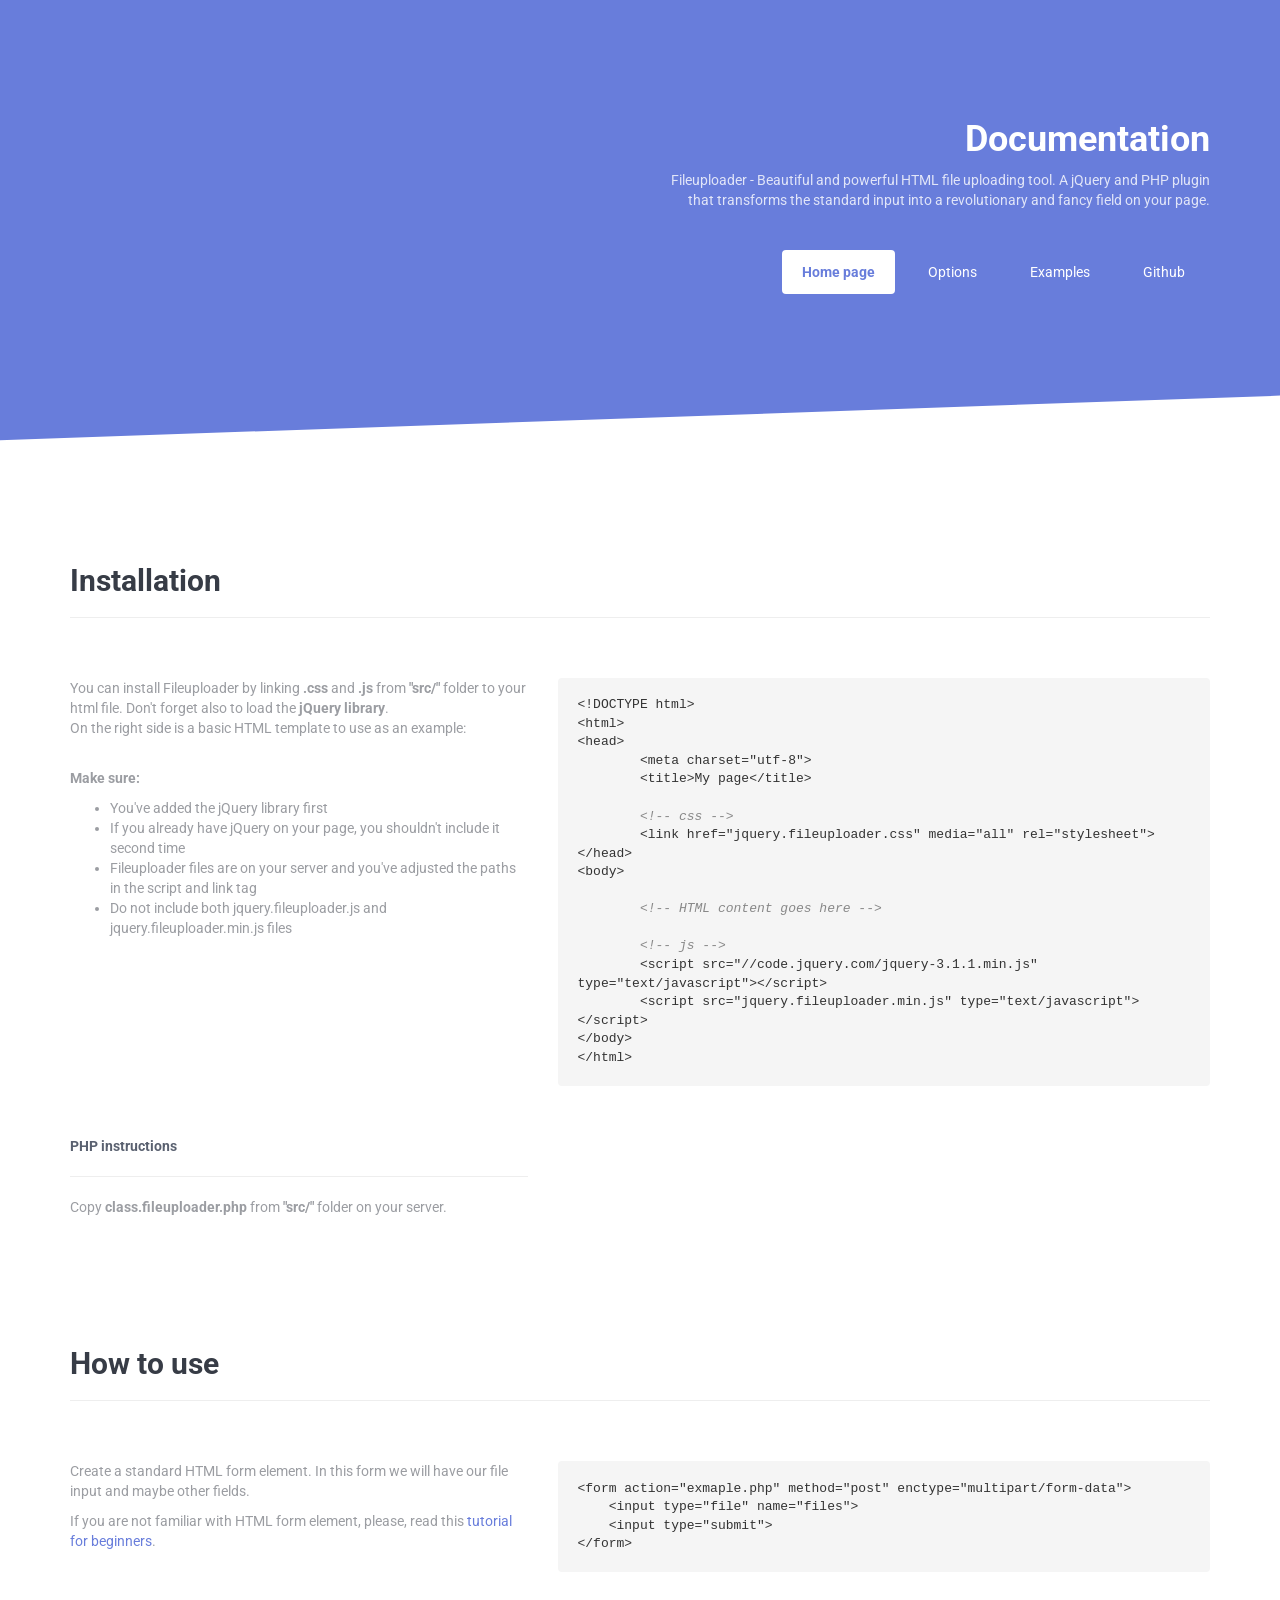
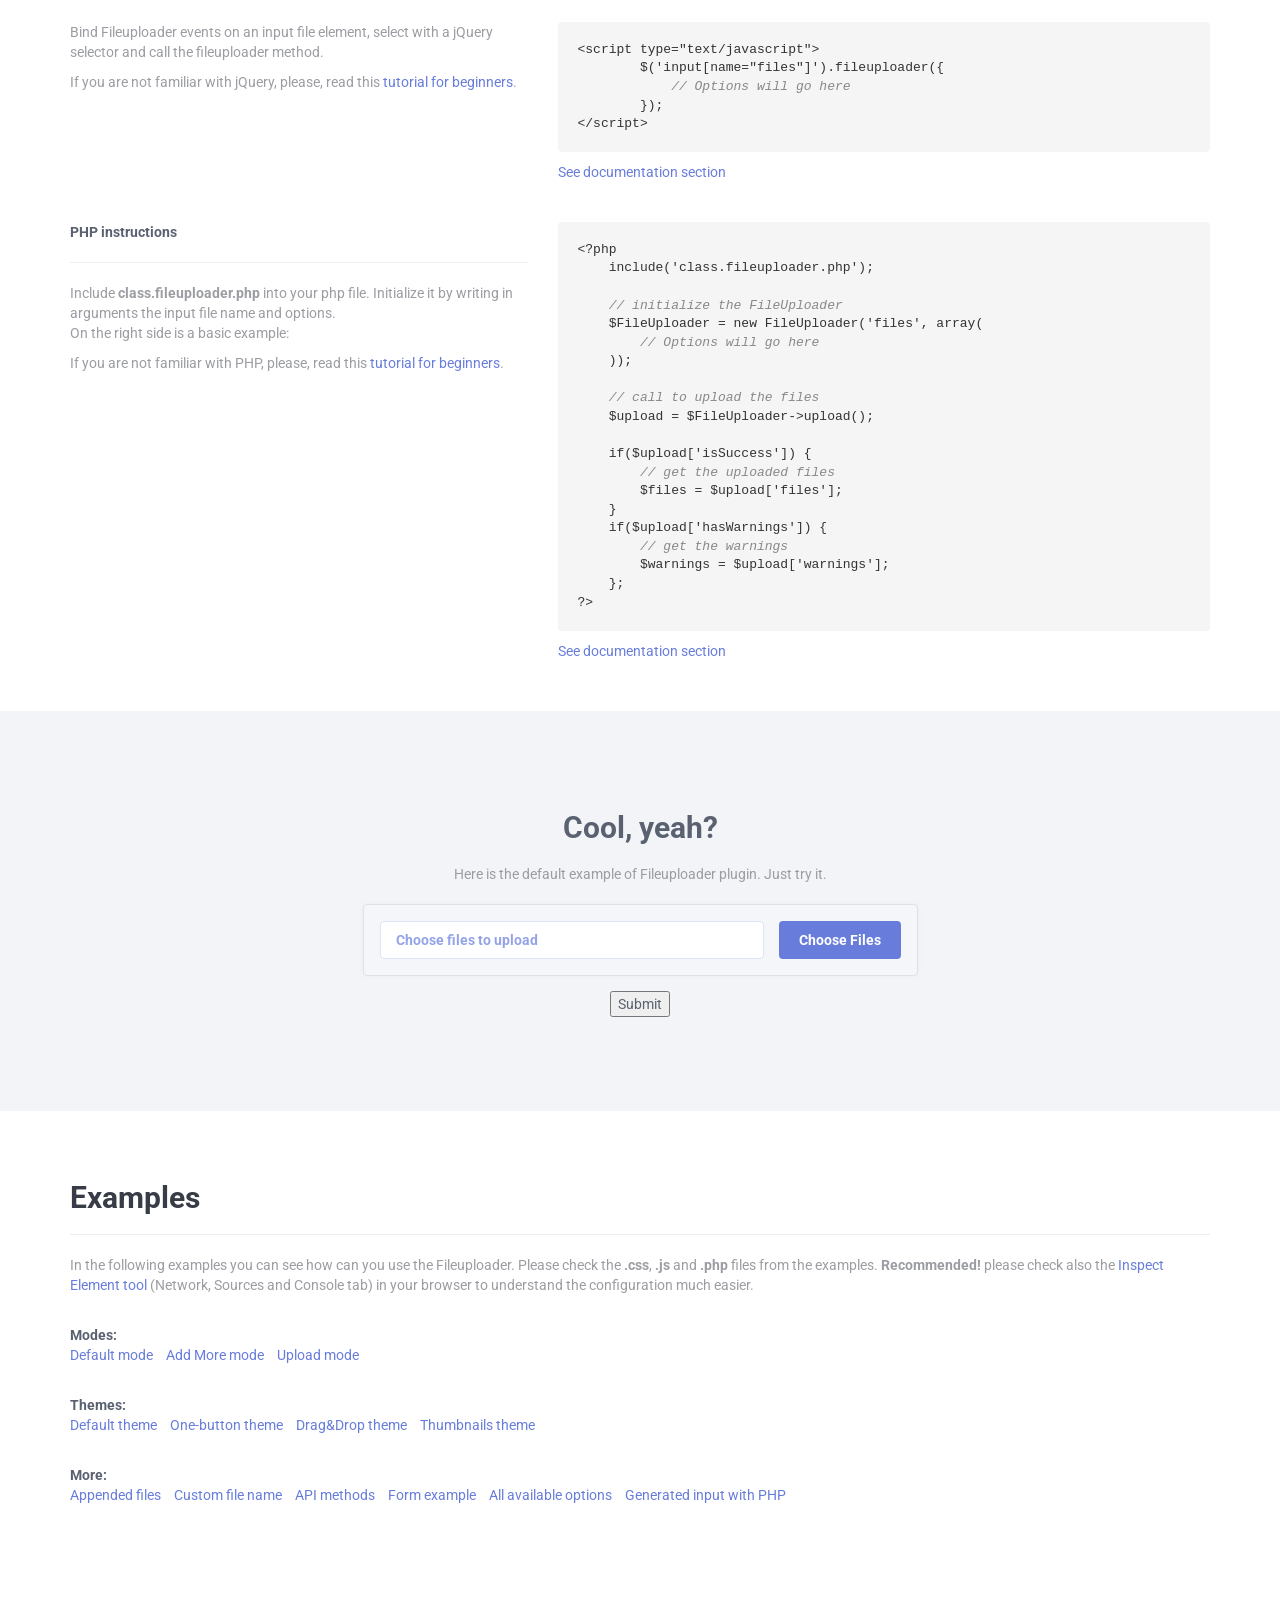
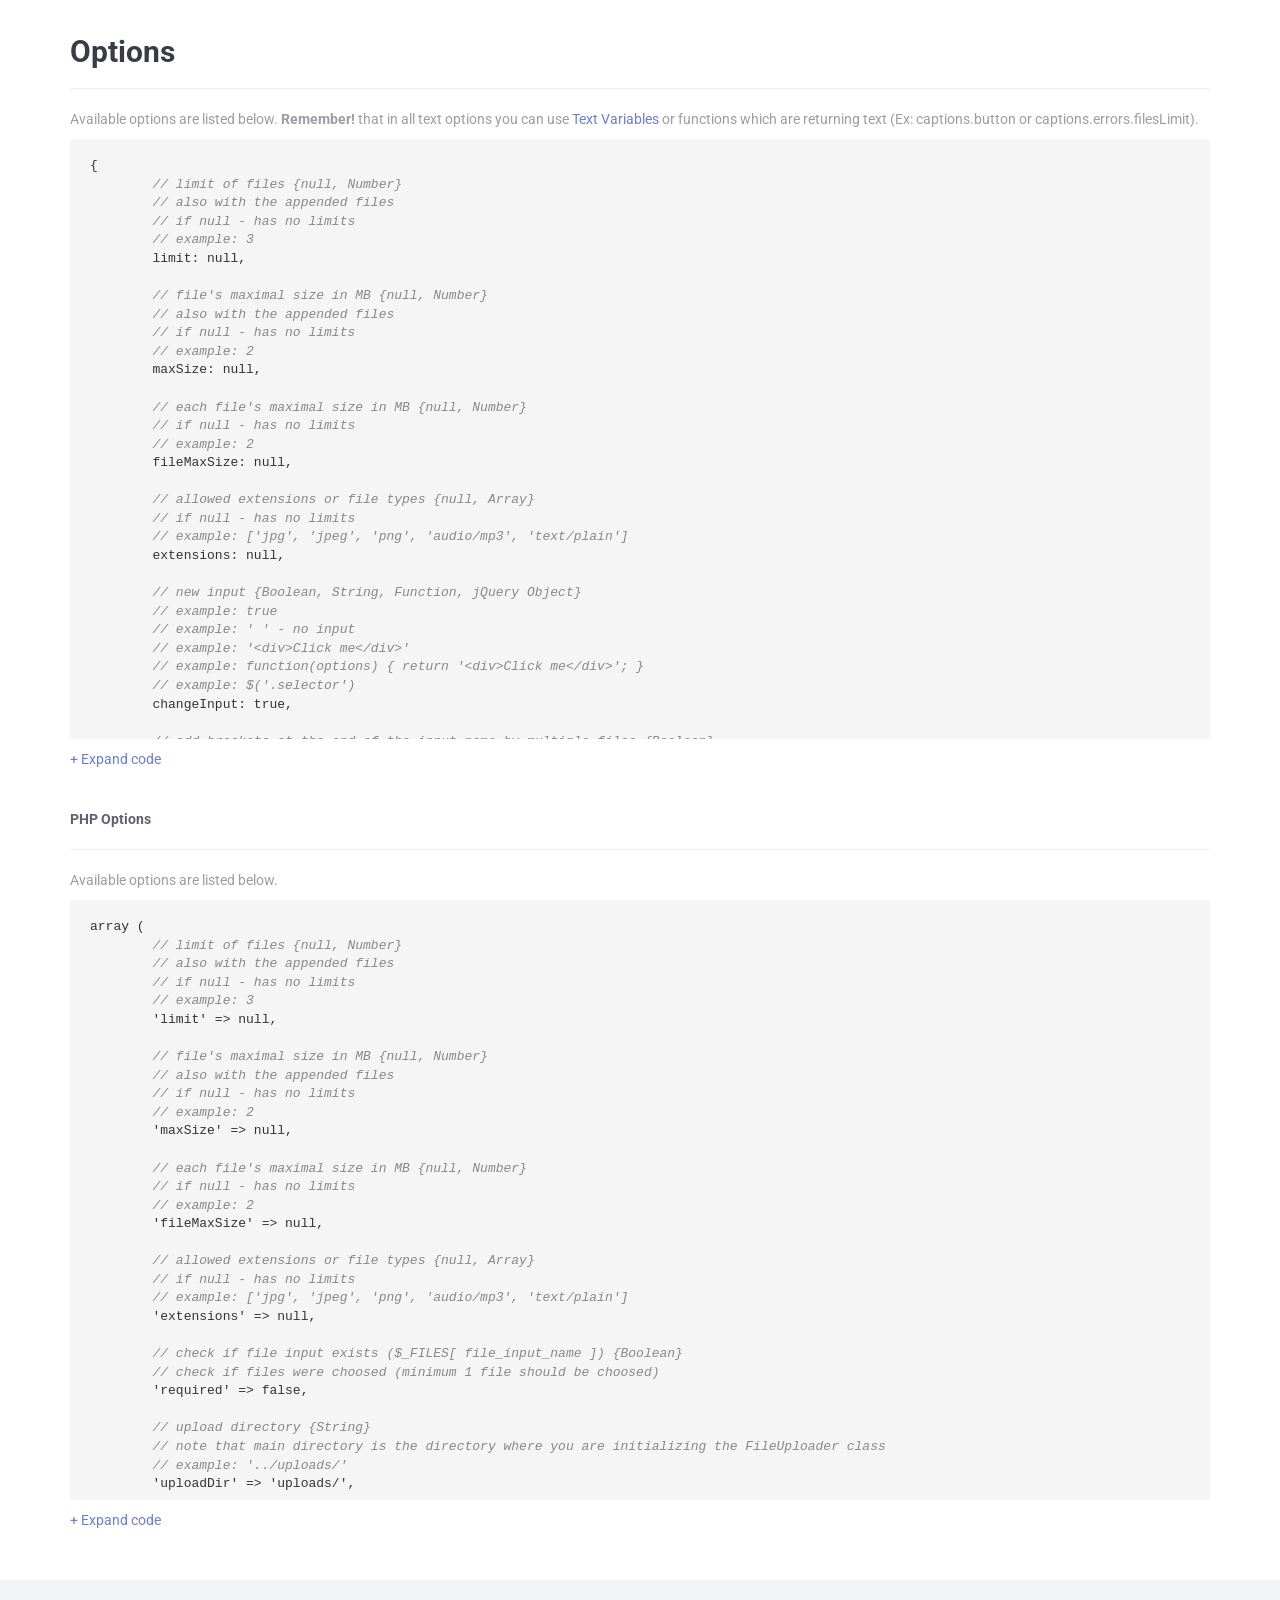
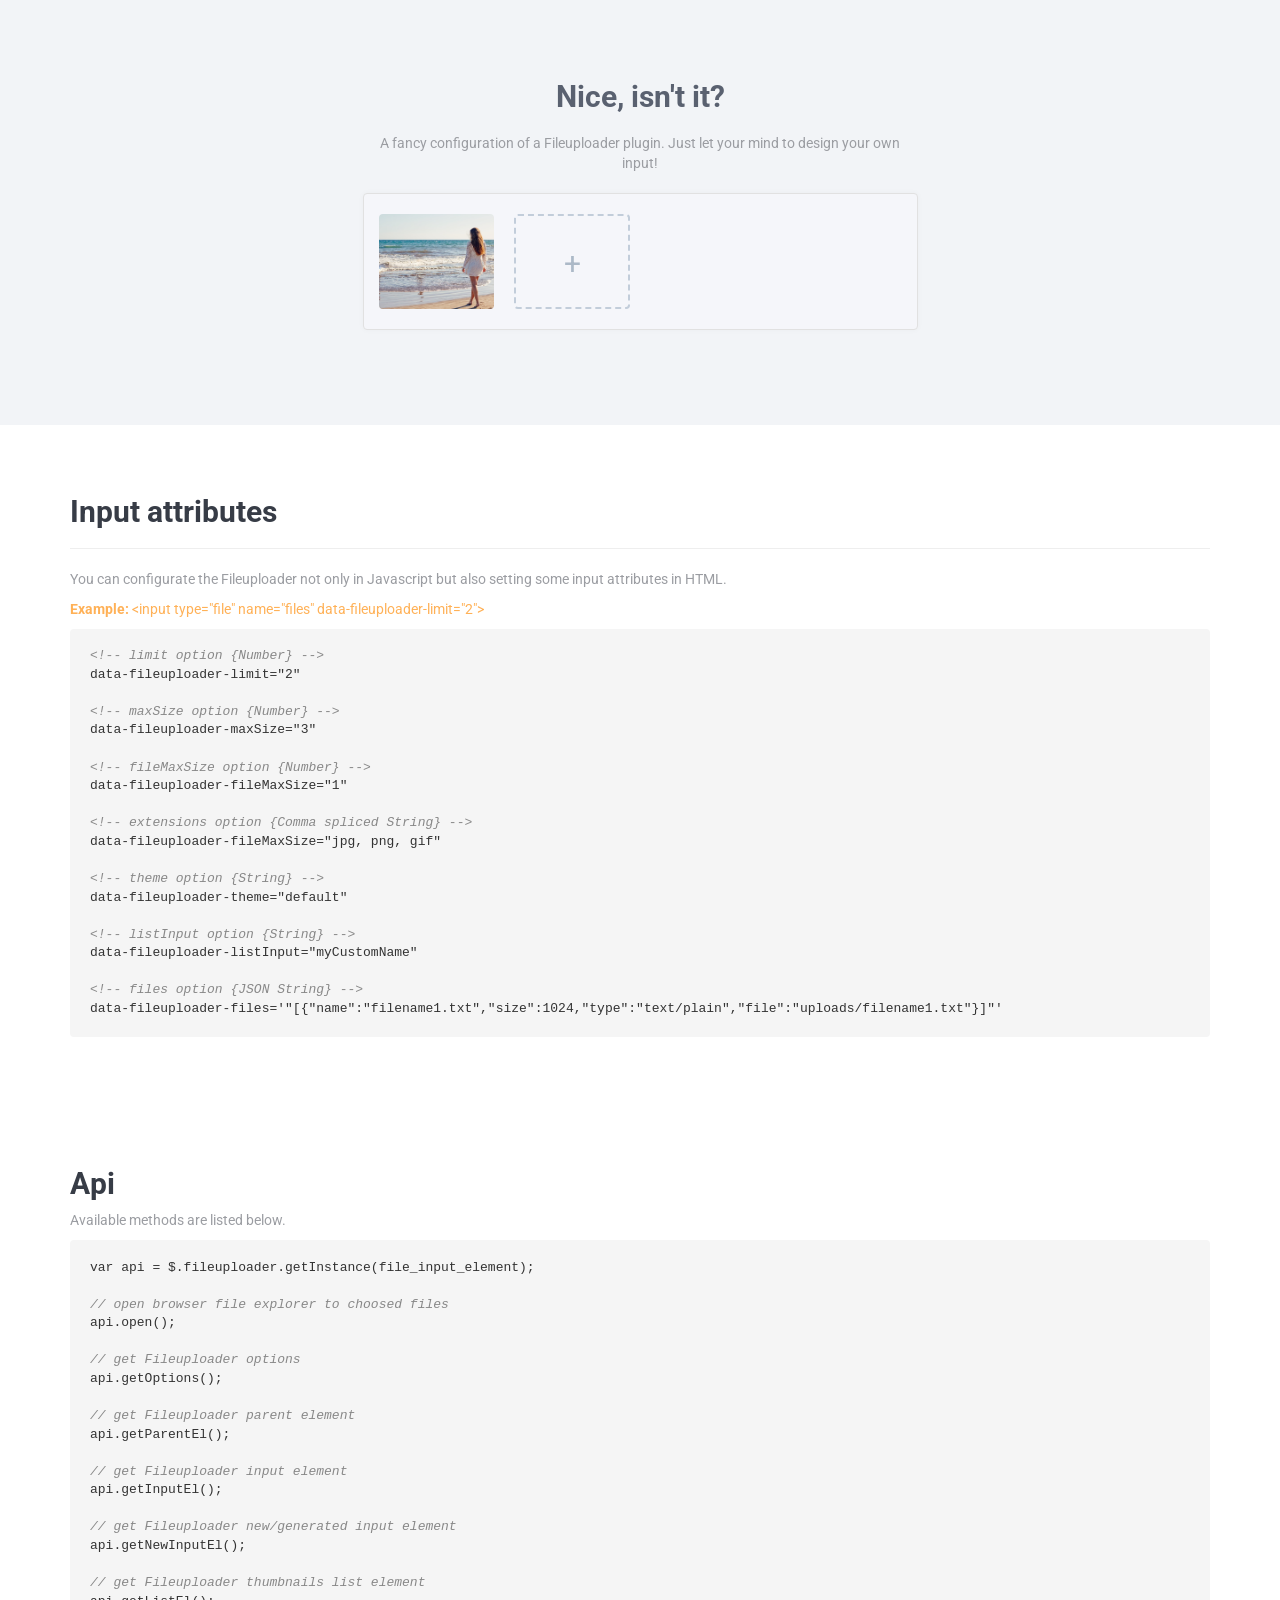
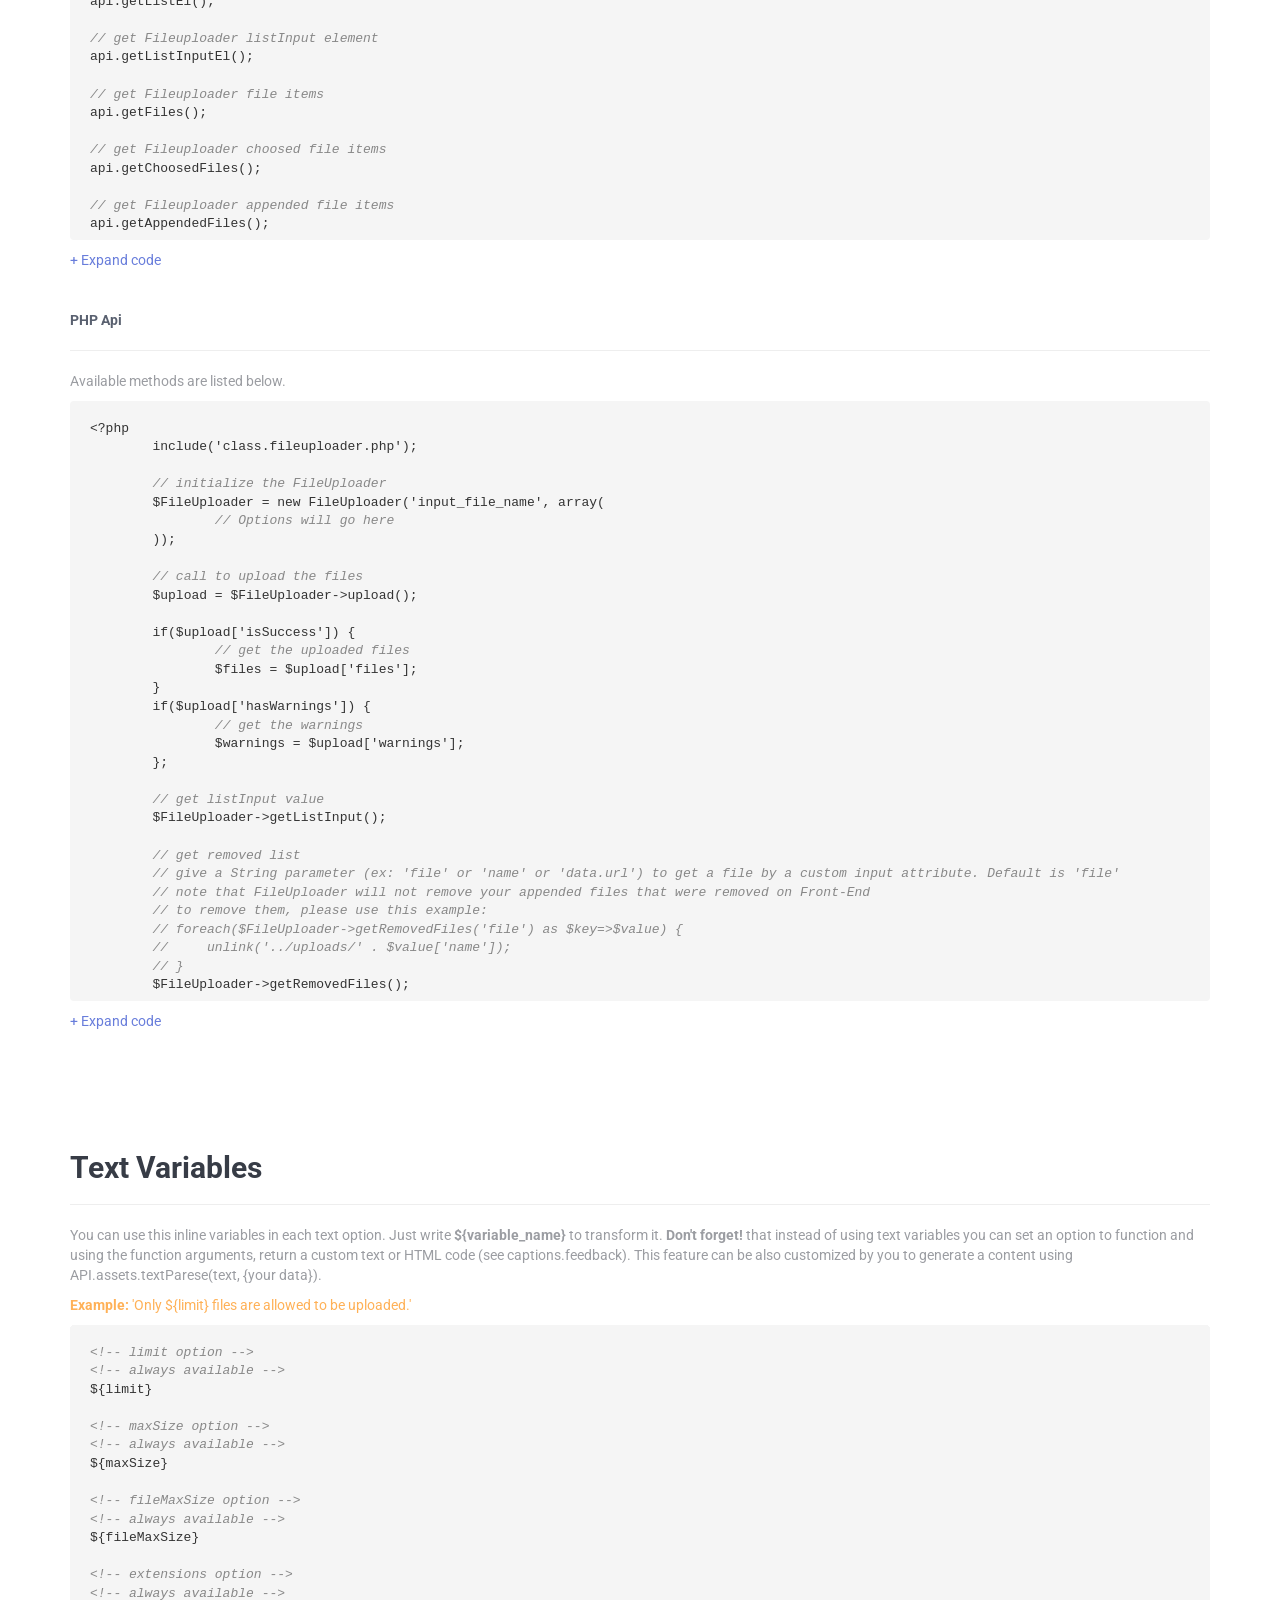
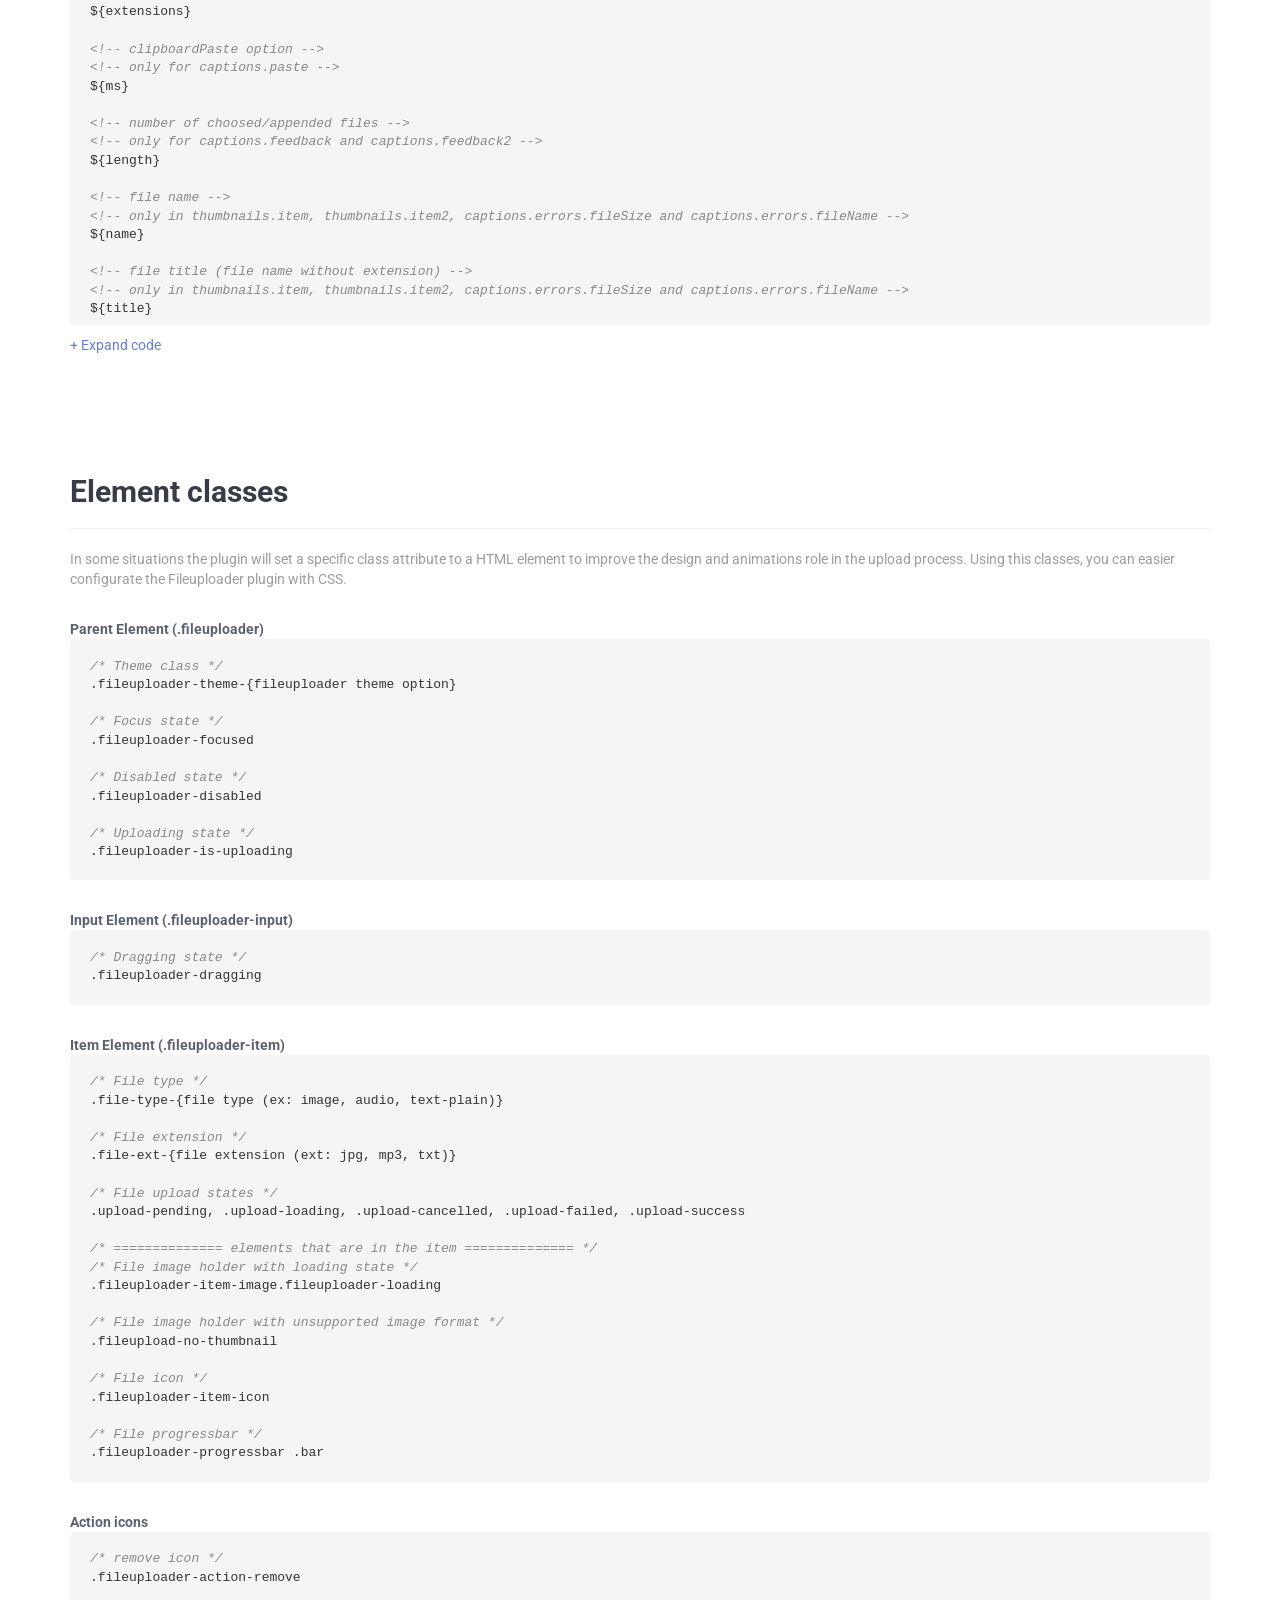
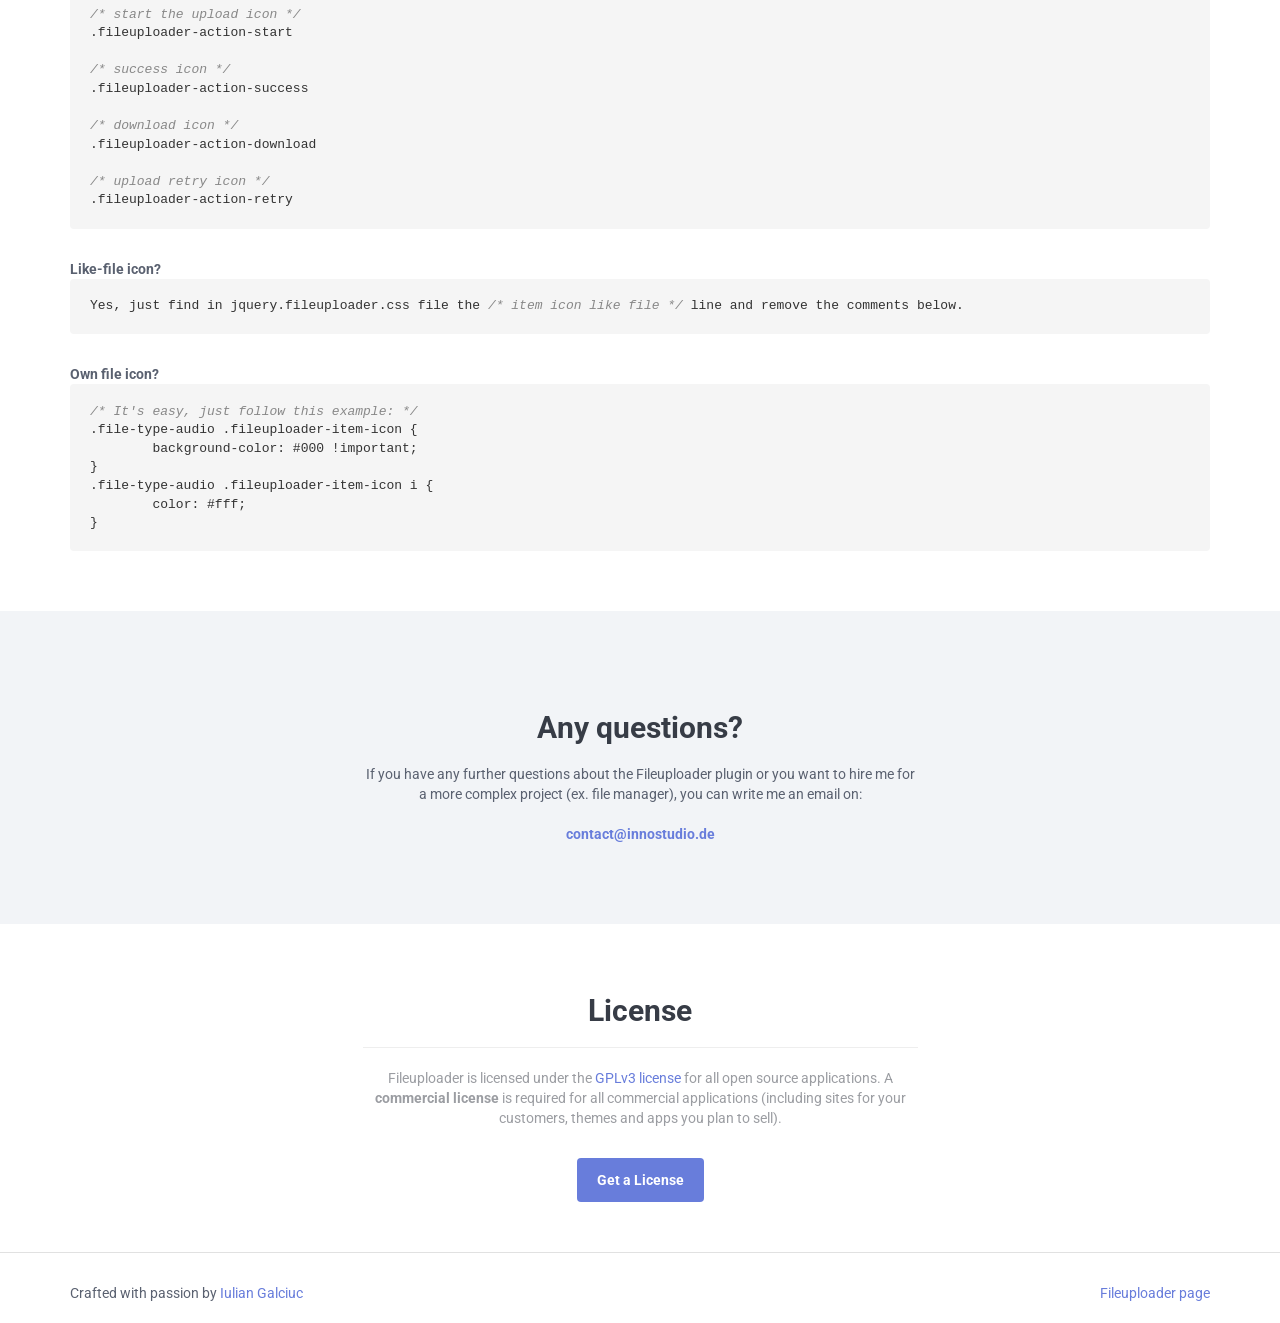
==== commit a33609ef: "Update documentation.html" ====
--- a/documentation.html
+++ b/documentation.html
@@ -1,8 +1,14 @@
 <!DOCTYPE>
 <html lang="en">
 	<head>
+		<meta charset="UTF-8">
 		<meta http-equiv="Content-Type" content="text/html; charset=utf-8" />
+		<meta name="viewport" content="width=device-width, initial-scale=1">
 		<title>Documentation - Fileuploader</title>
+		
+		<!-- metas -->
+        <link rel="shortcut icon" href="http://innostudio.de/fileuploader/images/favicon.ico">
+		<meta name="description" content="Beautiful, powerful and fully customizable jQuery and PHP file uploading tool. It's easy to setup and to configurate it how ever you want.">
 
 		<!-- Google Fonts -->
 		<link href="https://fonts.googleapis.com/css?family=Roboto:400,700" rel="stylesheet">
@@ -177,6 +183,7 @@
 							<li><a href="http://innostudio.de/fileuploader/" class="button">Home page</a></li>
 							<li><a href="#documentation" class="button outline">Options</a></li>
 							<li><a href="#examples" class="button outline">Examples</a></li>
+							<li><a href="https://github.com/innostudio/fileuploader/" class="button outline" target="_blank">Github</a></li>
 						</ul>
 					</div>
 				</div>
@@ -1449,4 +1456,4 @@
             });
         </script>
     </body>
-</html>+</html>
